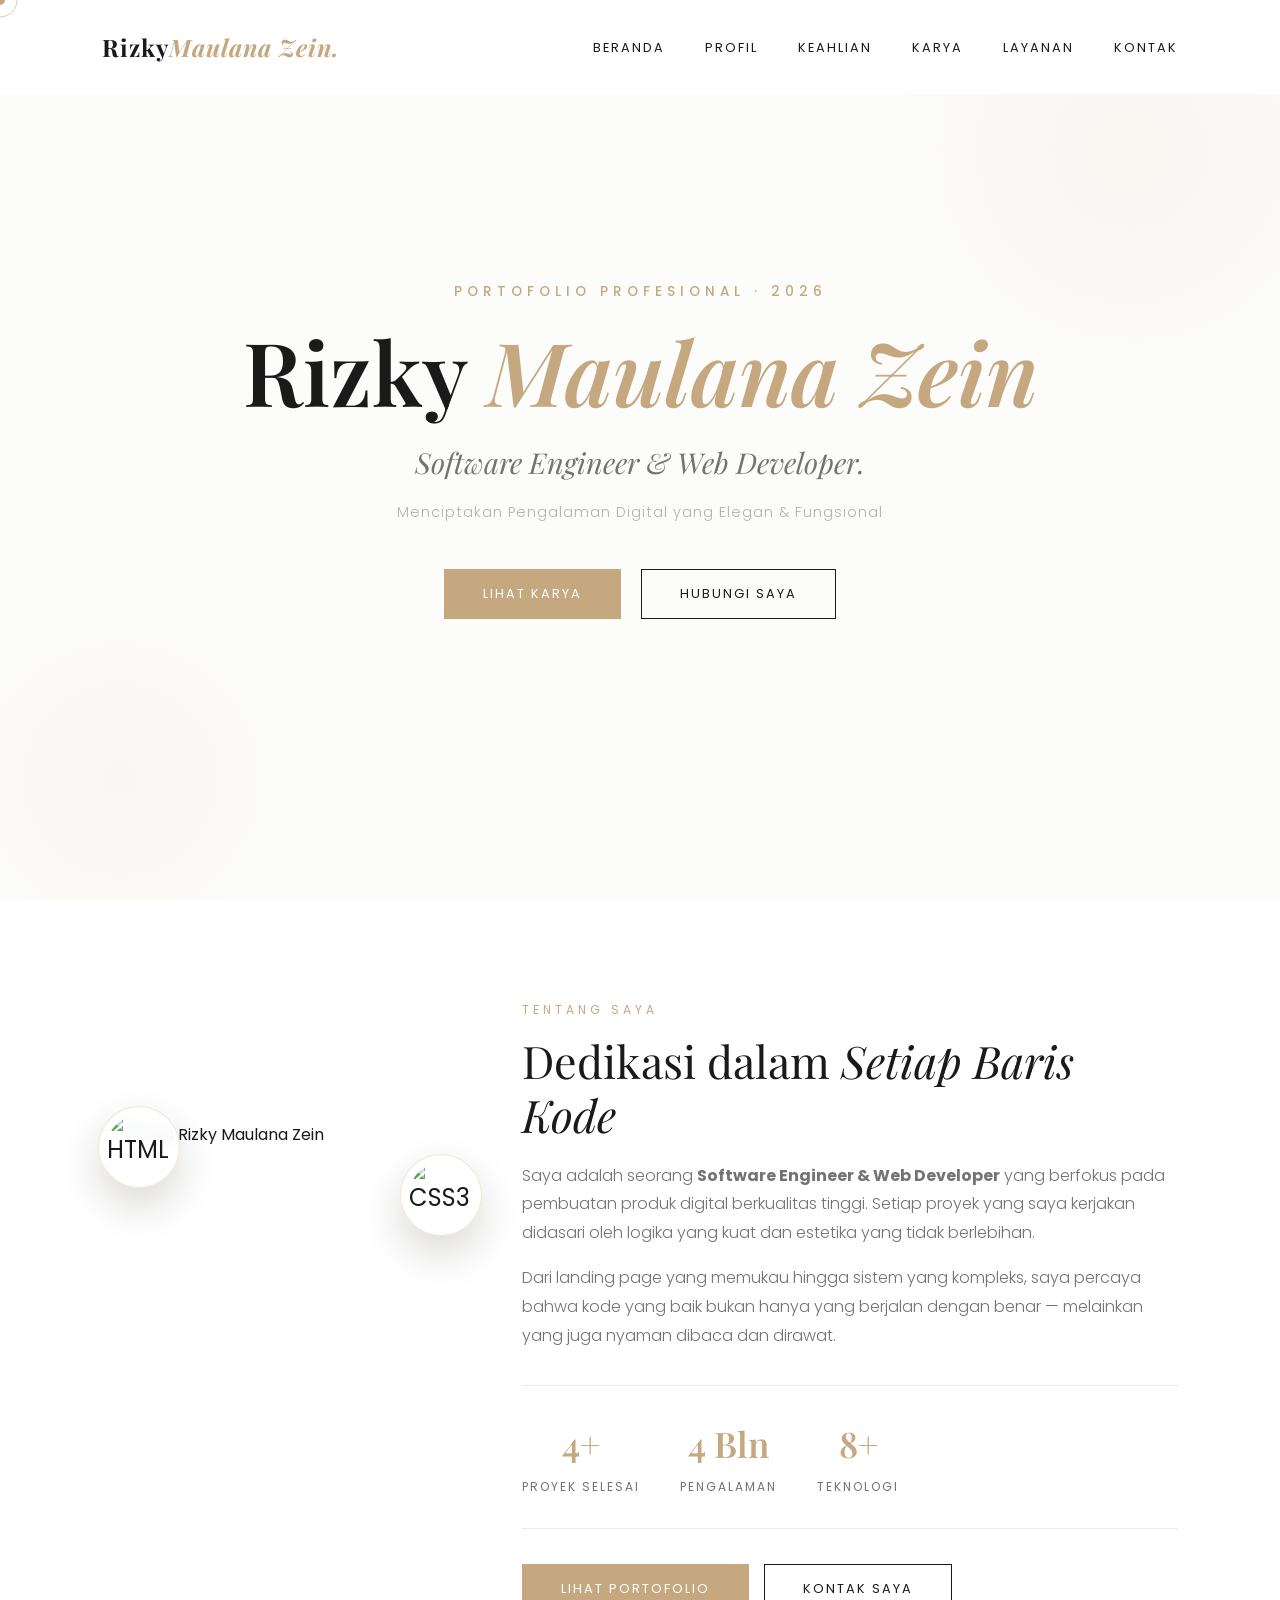
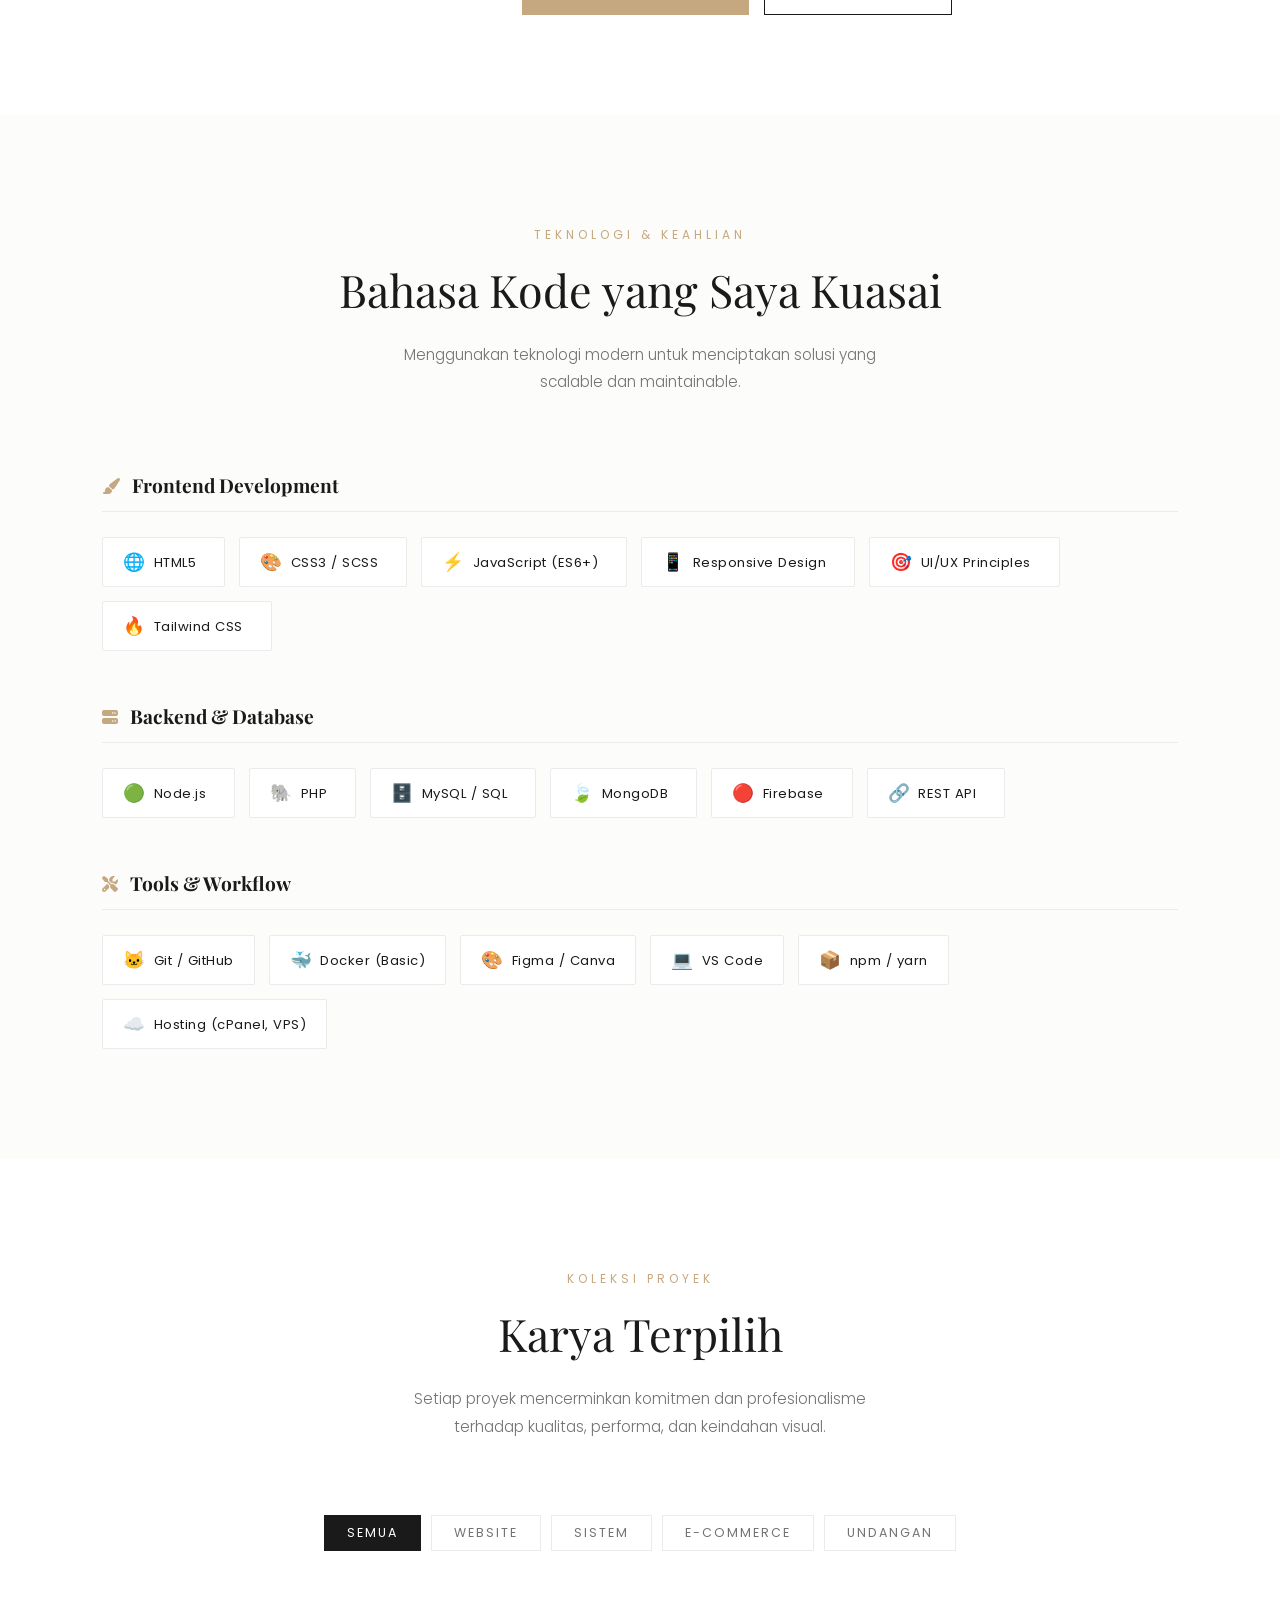
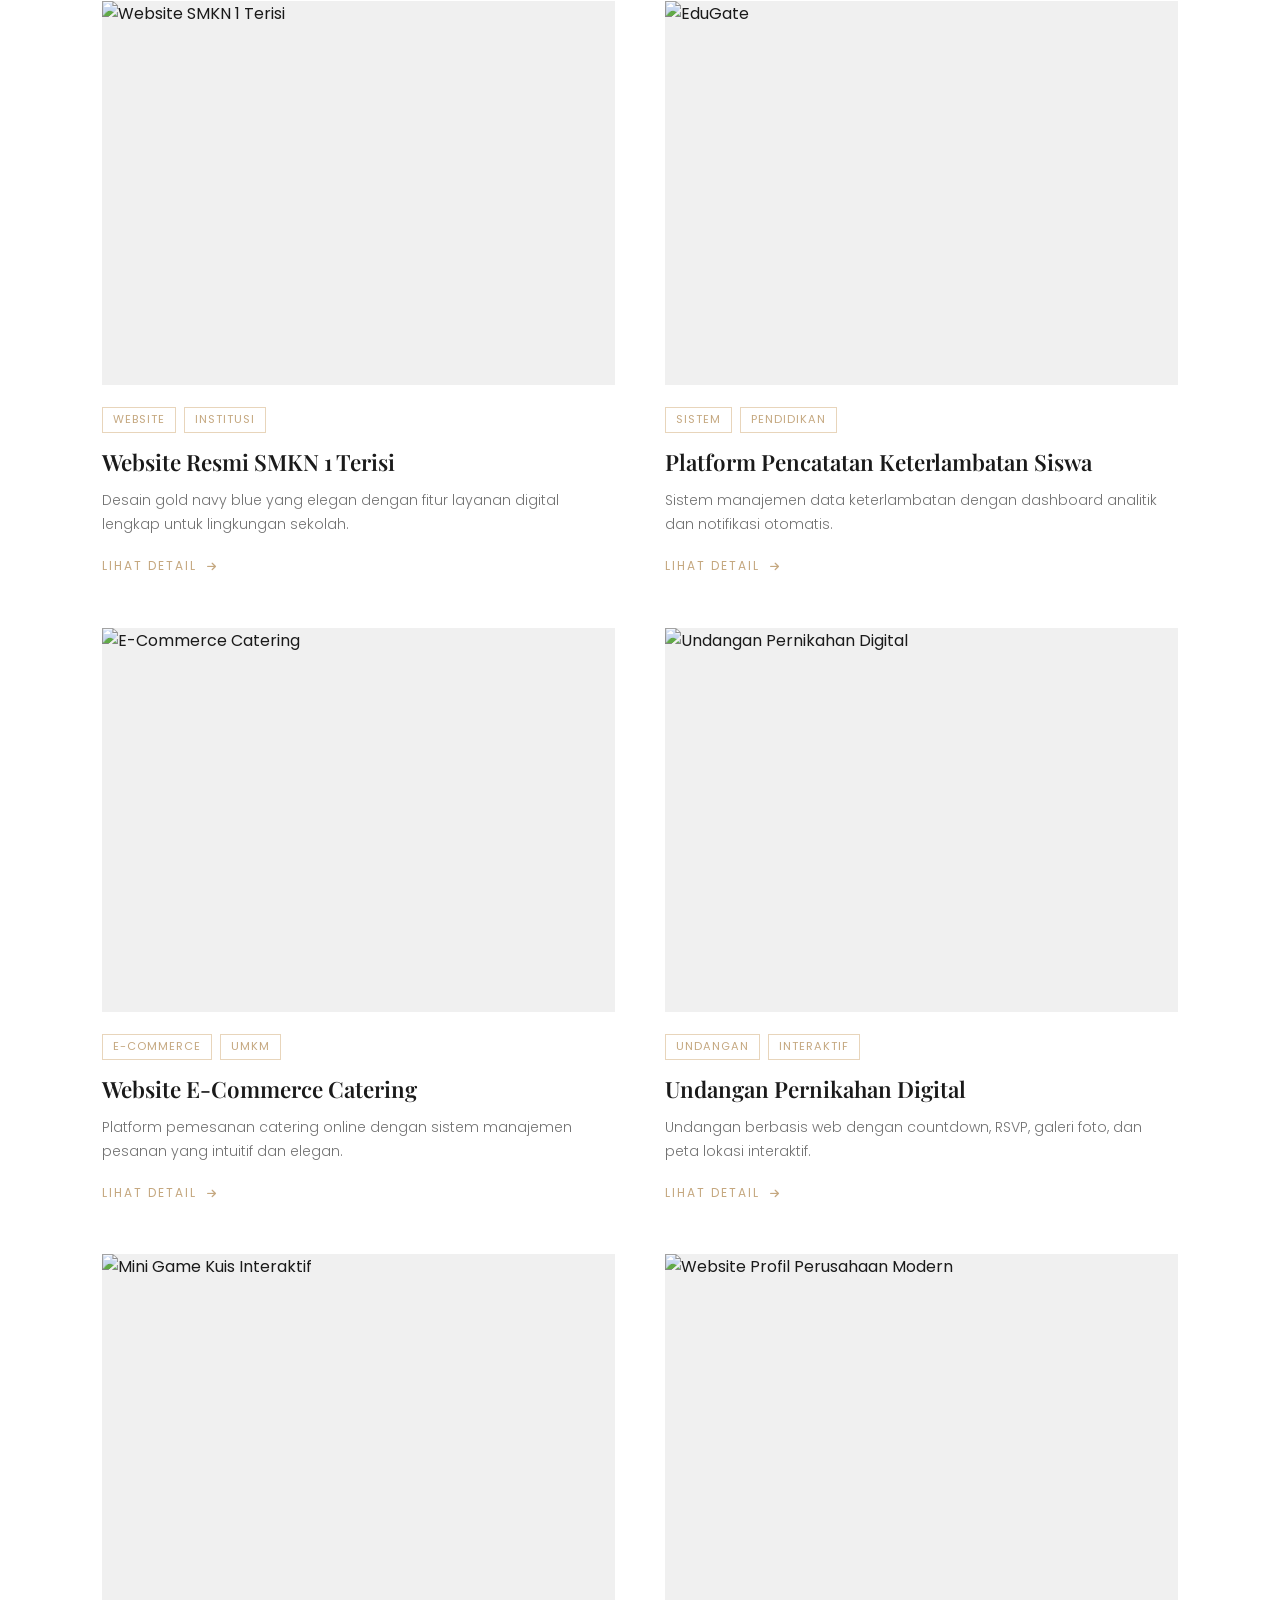
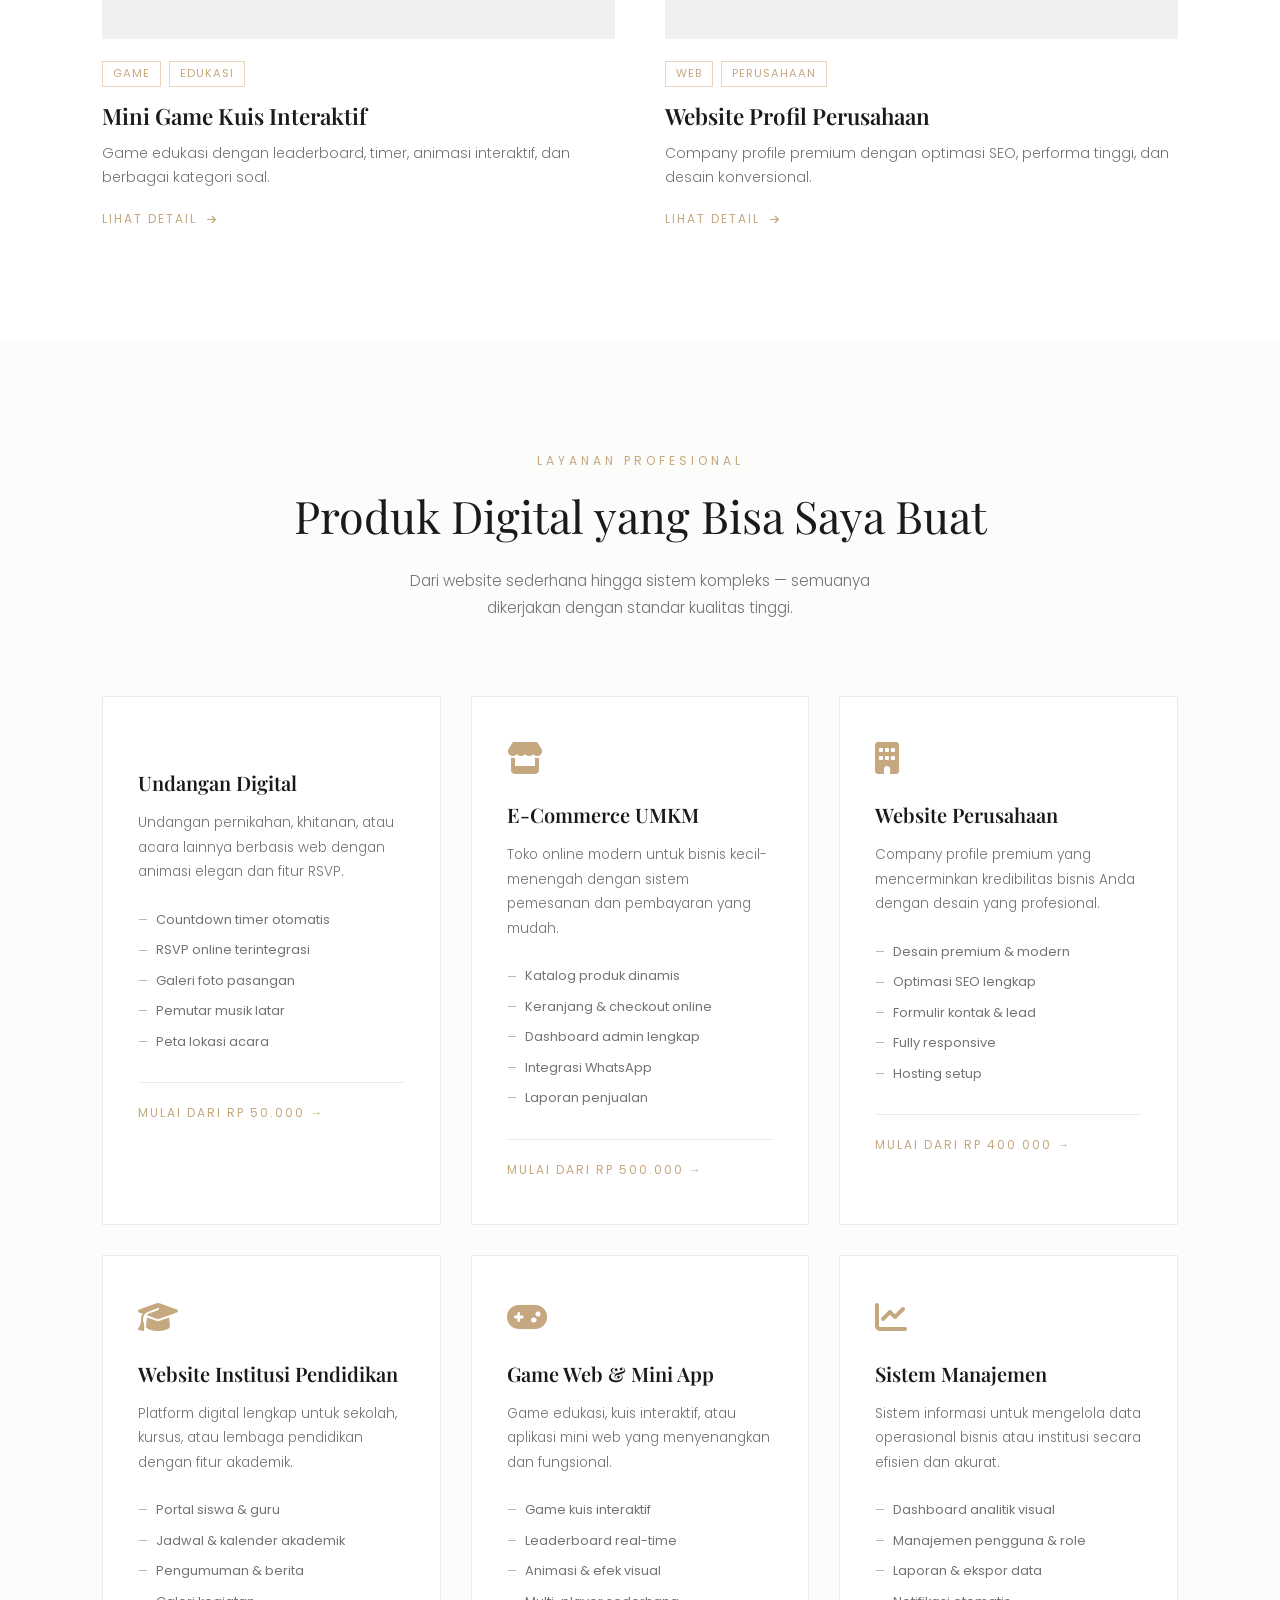
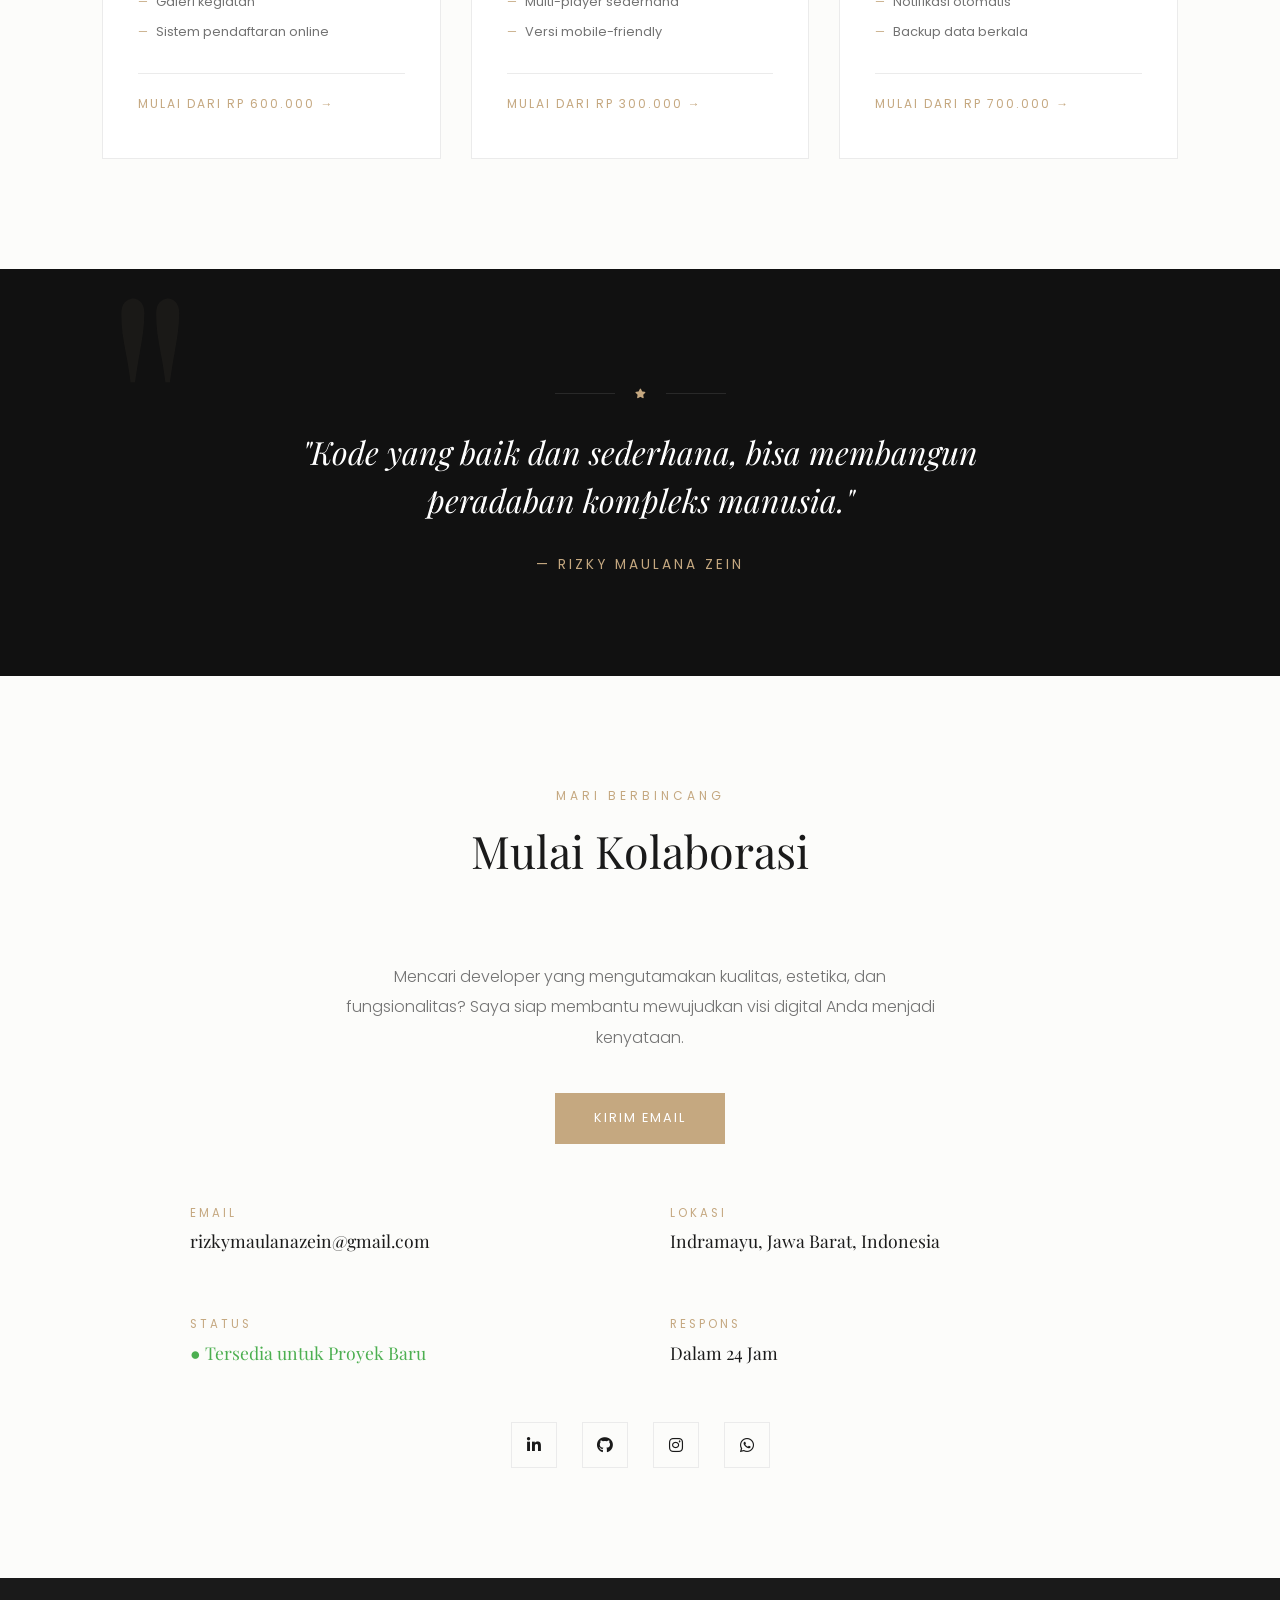
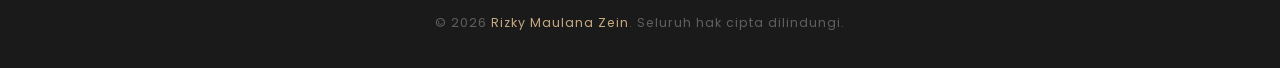
==== index.html @ 00e002bf "Rename portofolio.html to index.html" ====
<!DOCTYPE html>
<html lang="id">
<head>
    <meta charset="UTF-8">
    <meta name="viewport" content="width=device-width, initial-scale=1.0">
    <title>Rizky Maulana Zein — Software Engineer & Web Developer</title>
    <meta name="description" content="Portofolio profesional Rizky Maulana Zein — Software Engineer & Web Developer yang mengutamakan kualitas, estetika, dan fungsionalitas.">

    <!-- Google Fonts -->
    <link href="https://fonts.googleapis.com/css2?family=Playfair+Display:ital,wght@0,400;0,600;0,700;1,400&family=Poppins:wght@300;400;500&display=swap" rel="stylesheet">
    <!-- Font Awesome -->
    <link rel="stylesheet" href="https://cdnjs.cloudflare.com/ajax/libs/font-awesome/6.4.0/css/all.min.css">
    <!-- CSS -->
    <link rel="stylesheet" href="portofolio.css">
</head>
<body>

    <!-- =====================================
         LOADING SCREEN
         ===================================== -->
    <div id="loading-screen">
        <div class="loading-logo">Rizky<span>Maulana Zein.</span></div>
        <div class="loading-bar-bg">
            <div class="loading-bar-fill"></div>
        </div>
    </div>

    <!-- Custom Cursor -->
    <div class="cursor"></div>
    <div class="cursor-follower"></div>

    <!-- =====================================
         NAVBAR
         ===================================== -->
    <nav id="navbar">
        <a href="#home" class="logo">Rizky<span>Maulana Zein.</span></a>
        <ul class="nav-links">
            <li><a href="#home">Beranda</a></li>
            <li><a href="#profile-intro">Profil</a></li>
            <li><a href="#skills">Keahlian</a></li>
            <li><a href="#projects">Karya</a></li>
            <li><a href="#services">Layanan</a></li>
            <li><a href="#contact">Kontak</a></li>
        </ul>
        <div class="hamburger"><i class="fas fa-bars"></i></div>
    </nav>

    <!-- =====================================
         HERO / HEADER SECTION
         ===================================== -->
    <header id="home">
        <div class="hero-particles"></div>
        <div class="hero-content fade-up">
            <p class="greeting">Portofolio Profesional · 2026</p>
            <h1 class="name">Rizky <span class="highlight">Maulana Zein</span></h1>
            <h2 class="title">Software Engineer &amp; Web Developer.</h2>
            <p class="hero-tagline">Menciptakan Pengalaman Digital yang Elegan &amp; Fungsional</p>
            <div class="hero-buttons">
                <a href="#projects" class="btn btn-gold">Lihat Karya</a>
                <a href="#contact" class="btn">Hubungi Saya</a>
            </div>
        </div>
    </header>

    <!-- =====================================
         PROFILE INTRO (Foto + Tech Badges)
         ===================================== -->
    <section id="profile-intro">
        <!-- Kolom Foto -->
        <div class="profile-intro-photo fade-up">
            <div class="photo-frame">
                <!-- Tech badges floating -->
                <div class="tech-orbit"></div>
                <!-- Frame foto -->
                <div class="photo-placeholder">
                    <img id="profilePhotoMain" src="asset/My.jpg" alt="Foto Rizky Maulana Zein">
                </div>
            </div>
        </div>

        <!-- Kolom Teks -->
        <div class="profile-intro-text fade-up delay-1">
            <span class="section-subtitle">Tentang Saya</span>
            <h2>Dedikasi dalam <em>Setiap Baris Kode</em></h2>
            <p>Saya adalah seorang <strong>Software Engineer &amp; Web Developer</strong> yang berfokus pada pembuatan produk digital berkualitas tinggi. Setiap proyek yang saya kerjakan didasari oleh logika yang kuat dan estetika yang tidak berlebihan.</p>
            <p>Dari landing page yang memukau hingga sistem yang kompleks, saya percaya bahwa kode yang baik bukan hanya yang berjalan dengan benar — melainkan yang juga nyaman dibaca dan dirawat.</p>

            <div class="profile-stats">
                <div class="stat-item">
                    <span class="stat-number" data-target="4" data-suffix="+">0+</span>
                    <span class="stat-label">Proyek Selesai</span>
                </div>
                <div class="stat-item">
                    <span class="stat-number" data-target="4" data-suffix=" Bln">0 Thn</span>
                    <span class="stat-label">Pengalaman</span>
                </div>
                <div class="stat-item">
                    <span class="stat-number" data-target="8" data-suffix="+">0+</span>
                    <span class="stat-label">Teknologi</span>
                </div>
            </div>

            <div style="display:flex; gap: 15px; flex-wrap: wrap;">
                <a href="#projects" class="btn btn-gold">Lihat Portofolio</a>
                <a href="mailto:rizkymaulanazein@gmail.com" class="btn">Kontak Saya</a>
            </div>
        </div>
    </section>

    <!-- =====================================
         SKILLS / KEAHLIAN SECTION
         ===================================== -->
    <section id="skills">
        <div class="section-header fade-up">
            <p class="section-subtitle">Teknologi &amp; Keahlian</p>
            <h2 class="section-title">Bahasa Kode yang Saya Kuasai</h2>
            <p class="section-desc">Menggunakan teknologi modern untuk menciptakan solusi yang scalable dan maintainable.</p>
        </div>

        <div class="skills-categories fade-up">

            <!-- Frontend -->
            <div>
                <h3 class="skill-category-title">
                    <i class="fas fa-paint-brush"></i> Frontend Development
                </h3>
                <div class="skills-grid">
                    <div class="skill-tag">
                        <span class="skill-icon">🌐</span> HTML5
                        <div class="skill-bar-wrap"><div class="skill-bar-bg"><div class="skill-bar-fill" data-level="95"></div></div></div>
                    </div>
                    <div class="skill-tag">
                        <span class="skill-icon">🎨</span> CSS3 / SCSS
                        <div class="skill-bar-wrap"><div class="skill-bar-bg"><div class="skill-bar-fill" data-level="90"></div></div></div>
                    </div>
                    <div class="skill-tag">
                        <span class="skill-icon">⚡</span> JavaScript (ES6+)
                        <div class="skill-bar-wrap"><div class="skill-bar-bg"><div class="skill-bar-fill" data-level="85"></div></div></div>
                    </div>
                    <div class="skill-tag">
                        <span class="skill-icon">📱</span> Responsive Design
                        <div class="skill-bar-wrap"><div class="skill-bar-bg"><div class="skill-bar-fill" data-level="92"></div></div></div>
                    </div>
                    <div class="skill-tag">
                        <span class="skill-icon">🎯</span> UI/UX Principles
                        <div class="skill-bar-wrap"><div class="skill-bar-bg"><div class="skill-bar-fill" data-level="80"></div></div></div>
                    </div>
                    <div class="skill-tag">
                        <span class="skill-icon">🔥</span> Tailwind CSS
                        <div class="skill-bar-wrap"><div class="skill-bar-bg"><div class="skill-bar-fill" data-level="78"></div></div></div>
                    </div>
                </div>
            </div>

            <!-- Backend -->
            <div>
                <h3 class="skill-category-title">
                    <i class="fas fa-server"></i> Backend &amp; Database
                </h3>
                <div class="skills-grid">
                    <div class="skill-tag">
                        <span class="skill-icon">🟢</span> Node.js
                        <div class="skill-bar-wrap"><div class="skill-bar-bg"><div class="skill-bar-fill" data-level="75"></div></div></div>
                    </div>
                    <div class="skill-tag">
                        <span class="skill-icon">🐘</span> PHP
                        <div class="skill-bar-wrap"><div class="skill-bar-bg"><div class="skill-bar-fill" data-level="70"></div></div></div>
                    </div>
                    <div class="skill-tag">
                        <span class="skill-icon">🗄️</span> MySQL / SQL
                        <div class="skill-bar-wrap"><div class="skill-bar-bg"><div class="skill-bar-fill" data-level="82"></div></div></div>
                    </div>
                    <div class="skill-tag">
                        <span class="skill-icon">🍃</span> MongoDB
                        <div class="skill-bar-wrap"><div class="skill-bar-bg"><div class="skill-bar-fill" data-level="65"></div></div></div>
                    </div>
                    <div class="skill-tag">
                        <span class="skill-icon">🔴</span> Firebase
                        <div class="skill-bar-wrap"><div class="skill-bar-bg"><div class="skill-bar-fill" data-level="72"></div></div></div>
                    </div>
                    <div class="skill-tag">
                        <span class="skill-icon">🔗</span> REST API
                        <div class="skill-bar-wrap"><div class="skill-bar-bg"><div class="skill-bar-fill" data-level="80"></div></div></div>
                    </div>
                </div>
            </div>

            <!-- Tools -->
            <div>
                <h3 class="skill-category-title">
                    <i class="fas fa-tools"></i> Tools &amp; Workflow
                </h3>
                <div class="skills-grid">
                    <div class="skill-tag"><span class="skill-icon">🐱</span> Git / GitHub</div>
                    <div class="skill-tag"><span class="skill-icon">🐳</span> Docker (Basic)</div>
                    <div class="skill-tag"><span class="skill-icon">🎨</span> Figma / Canva</div>
                    <div class="skill-tag"><span class="skill-icon">💻</span> VS Code</div>
                    <div class="skill-tag"><span class="skill-icon">📦</span> npm / yarn</div>
                    <div class="skill-tag"><span class="skill-icon">☁️</span> Hosting (cPanel, VPS)</div>
                </div>
            </div>

        </div>
    </section>

    <!-- =====================================
         PROJECTS / KARYA SECTION
         ===================================== -->
    <section id="projects">
        <div class="section-header fade-up">
            <p class="section-subtitle">Koleksi Proyek</p>
            <h2 class="section-title">Karya Terpilih </h2>
            <p class="section-desc">Setiap proyek mencerminkan komitmen dan profesionalisme terhadap kualitas, performa, dan keindahan visual.</p>
        </div>

        <!-- Filter Buttons -->
        <div class="project-filters fade-up delay-1">
            <button class="filter-btn active" data-filter="all">Semua</button>
            <button class="filter-btn" data-filter="web">Website</button>
            <button class="filter-btn" data-filter="system">Sistem</button>
            <button class="filter-btn" data-filter="ecommerce">E-Commerce</button>
            <button class="filter-btn" data-filter="undangan">Undangan</button>
        </div>

        <div class="project-grid fade-up delay-2">

            <!-- Proyek 1 -->
            <div class="project-card" data-category="web"
                onclick="openModal({
                    category: 'Website Sekolah',
                    title: 'Website Resmi SMKN 1 Terisi',
                    img: ['asset/website.png', 'asset/website.png', 'asset/website.png'],
                    desc: 'Website resmi sekolah dengan desain gold navy blue yang menekankan kemewahan dan profesionalisme. Dilengkapi dengan sistem informasi yang lengkap, galeri kegiatan, jadwal pelajaran, dan berbagai layanan digital untuk siswa, guru, dan orang tua. Dibangun dengan mempertimbangkan performa tinggi dan aksesibilitas penuh di semua perangkat.',
                    tech: ['HTML5', 'CSS3', 'JavaScript', 'PHP', 'MySQL'],
                    liveUrl: '#',
                    githubUrl: '#'
                })">
                <div class="project-img-wrapper">
                    <img src="asset/website.png" alt="Website SMKN 1 Terisi" class="project-img">
                    <div class="project-overlay">
                        <div class="overlay-content">
                            <a class="view-btn">Lihat Detail</a>
                        </div>
                    </div>
                </div>
                <div class="project-info">
                    <div class="project-tags">
                        <span class="project-tag">Website</span>
                        <span class="project-tag">Institusi</span>
                    </div>
                    <h3>Website Resmi SMKN 1 Terisi</h3>
                    <p>Desain gold navy blue yang elegan dengan fitur layanan digital lengkap untuk lingkungan sekolah.</p>
                    <a class="project-link">Lihat Detail <i class="fas fa-arrow-right" style="margin-left:5px; font-size: 0.65rem;"></i></a>
                </div>
            </div>

            <!-- Proyek 2 -->
            <div class="project-card" data-category="system"
                onclick="openModal({
                    category: 'Sistem Manajemen',
                    title: 'Platform Pencatatan Keterlambatan Siswa',
                    img: ['asset/edugate.png', 'asset/edugate.png'],
                    desc: 'Sistem digital komprehensif untuk merekam dan mengelola data keterlambatan siswa secara real-time. Dilengkapi dengan dashboard analitik, laporan harian/bulanan otomatis, notifikasi ke orang tua via WhatsApp, dan fitur ekspor data ke Excel. Sistem ini berhasil meningkatkan efisiensi pencatatan lebih dari 80% dibanding cara manual.',
                    tech: ['PHP', 'MySQL', 'JavaScript', 'Bootstrap', 'API WhatsApp'],
                    liveUrl: '#',
                    githubUrl: '#'
                })">
                <div class="project-img-wrapper">
                    <img src="asset/edugate.png" alt="EduGate" class="project-img">
                    <div class="project-overlay">
                        <div class="overlay-content">
                            <a class="view-btn">Lihat Detail</a>
                        </div>
                    </div>
                </div>
                <div class="project-info">
                    <div class="project-tags">
                        <span class="project-tag">Sistem</span>
                        <span class="project-tag">Pendidikan</span>
                    </div>
                    <h3>Platform Pencatatan Keterlambatan Siswa</h3>
                    <p>Sistem manajemen data keterlambatan dengan dashboard analitik dan notifikasi otomatis.</p>
                    <a class="project-link">Lihat Detail <i class="fas fa-arrow-right" style="margin-left:5px; font-size: 0.65rem;"></i></a>
                </div>
            </div>

            <!-- Proyek 3 -->
            <div class="project-card" data-category="ecommerce"
                onclick="openModal({
                    category: 'E-Commerce',
                    title: 'Website E-Commerce Catering',
                    img: ['asset/catering.png'],
                    desc: 'Platform e-commerce premium untuk bisnis catering yang mengintegrasikan sistem pemesanan real-time, manajemen menu dinamis, dan pelacakan pesanan otomatis untuk meningkatkan efisiensi operasional.',
                    tech: ['HTML5', 'CSS3', 'JavaScript', 'Node.js', 'Firebase'],
                    liveUrl: '#',
                    githubUrl: '#'
                })">
                <div class="project-img-wrapper">
                    <img src="asset/catering.png" alt="E-Commerce Catering" class="project-img">
                    <div class="project-overlay">
                        <div class="overlay-content">
                            <a class="view-btn">Lihat Detail</a>
                        </div>
                    </div>
                </div>
                <div class="project-info">
                    <div class="project-tags">
                        <span class="project-tag">E-Commerce</span>
                        <span class="project-tag">UMKM</span>
                    </div>
                    <h3>Website E-Commerce Catering</h3>
                    <p>Platform pemesanan catering online dengan sistem manajemen pesanan yang intuitif dan elegan.</p>
                    <a class="project-link">Lihat Detail <i class="fas fa-arrow-right" style="margin-left:5px; font-size: 0.65rem;"></i></a>
                </div>
            </div>

            <!-- Proyek 4: Undangan Digital -->
            <div class="project-card" data-category="undangan"
                onclick="openModal({
                    category: 'Undangan Digital',
                    title: 'Undangan Pernikahan Digital Interaktif',
                    img: ['asset/undangan.png'],
                    desc: 'Solusi undangan digital modern yang interaktif dengan fitur countdown timer, RSVP online, integrasi Google Maps, dan galeri foto responsif untuk pengalaman tamu yang lebih personal.',
                    tech: ['HTML5', 'CSS3', 'JavaScript', 'Google Maps API'],
                    liveUrl: '#',
                    githubUrl: '#'
                })">
               <div class="project-img-wrapper">
                    <img src="asset/undangan.png" alt="Undangan Pernikahan Digital" class="project-img">
                    <div class="project-overlay">
                        <div class="overlay-content">
                            <a class="view-btn">Lihat Detail</a>
                        </div>
                    </div>
                </div> <!-- Tambahkan tag penutup ini yang hilang -->
                <div class="project-info">
                    <div class="project-tags">
                        <span class="project-tag">Undangan</span>
                        <span class="project-tag">Interaktif</span>
                    </div>
                    <h3>Undangan Pernikahan Digital</h3>
                    <p>Undangan berbasis web dengan countdown, RSVP, galeri foto, dan peta lokasi interaktif.</p>
                    <a class="project-link">Lihat Detail <i class="fas fa-arrow-right" style="margin-left:5px; font-size: 0.65rem;"></i></a>
                </div>
            </div>

            <!-- Proyek 5: Mini Game -->
            <div class="project-card" data-category="web"
                onclick="openModal({
                    category: 'Game Web',
                    title: 'Mini Game Kuis Interaktif',
                    img: ['asset/Cowboy.png'],
                    desc: 'Aplikasi gamifikasi edukasi yang interaktif, dilengkapi dengan sistem skor real-time, leaderboard, dan berbagai kategori soal untuk meningkatkan keterlibatan pengguna.',
                    tech: ['HTML5', 'CSS3', 'JavaScript', 'LocalStorage', 'Canvas API'],
                    liveUrl: '#',
                    githubUrl: '#'
                })">
                <div class="project-img-wrapper">
                    <img src="asset/Cowboy.png" alt="Mini Game Kuis Interaktif" class="project-img">
                    <div class="project-overlay">
                        <div class="overlay-content"><a class="view-btn">Lihat Detail</a></div>
                    </div>
                </img>
                </div>
                <div class="project-info">
                    <div class="project-tags">
                        <span class="project-tag">Game</span>
                        <span class="project-tag">Edukasi</span>
                    </div>
                    <h3>Mini Game Kuis Interaktif</h3>
                    <p>Game edukasi dengan leaderboard, timer, animasi interaktif, dan berbagai kategori soal.</p>
                    <a class="project-link">Lihat Detail <i class="fas fa-arrow-right" style="margin-left:5px; font-size: 0.65rem;"></i></a>
                </div>
            </div>

            <!-- Proyek 6: Company Profile -->
            <div class="project-card" data-category="web"
                onclick="openModal({
                    category: 'Company Profile',
                    title: 'Website Profil Perusahaan Modern',
                    img: ['asset/Company.png'],
                    desc: 'Website representasi bisnis yang mengutamakan performa dan estetika. Dioptimalkan untuk SEO (Core Web Vitals) dan mendukung fitur dark mode serta desain yang fully responsive.',
                    tech: ['HTML5', 'CSS3', 'JavaScript', 'PHP', 'MySQL'],
                    liveUrl: '#',
                    githubUrl: '#'
                })">
                <div class="project-img-wrapper">
                    <img src="asset/Company.png" alt="Website Profil Perusahaan Modern" class="project-img">
                    <div class="project-overlay">
                        <div class="overlay-content"><a class="view-btn">Lihat Detail</a></div>
                    </div>
                </div>
                <div class="project-info">
                    <div class="project-tags">
                        <span class="project-tag">Web</span>
                        <span class="project-tag">Perusahaan</span>
                    </div>
                    <h3>Website Profil Perusahaan</h3>
                    <p>Company profile premium dengan optimasi SEO, performa tinggi, dan desain konversional.</p>
                    <a class="project-link">Lihat Detail <i class="fas fa-arrow-right" style="margin-left:5px; font-size: 0.65rem;"></i></a>
                </div>
            </div>

        </div>
    </section>

    <!-- =====================================
         SERVICES / PRODUK DIGITAL
         ===================================== -->
    <section id="services">
        <div class="section-header fade-up">
            <p class="section-subtitle">Layanan Profesional</p>
            <h2 class="section-title">Produk Digital yang Bisa Saya Buat</h2>
            <p class="section-desc">Dari website sederhana hingga sistem kompleks — semuanya dikerjakan dengan standar kualitas tinggi.</p>
        </div>

        <div class="services-grid fade-up">

            <div class="service-card">
                <i class="fas fa-envelope-open-heart service-icon"></i>
                <h3>Undangan Digital</h3>
                <p>Undangan pernikahan, khitanan, atau acara lainnya berbasis web dengan animasi elegan dan fitur RSVP.</p>
                <ul class="service-features">
                    <li>Countdown timer otomatis</li>
                    <li>RSVP online terintegrasi</li>
                    <li>Galeri foto pasangan</li>
                    <li>Pemutar musik latar</li>
                    <li>Peta lokasi acara</li>
                </ul>
                <div class="service-price">Mulai dari Rp 50.000 →</div>
            </div>

            <div class="service-card">
                <i class="fas fa-store service-icon"></i>
                <h3>E-Commerce UMKM</h3>
                <p>Toko online modern untuk bisnis kecil-menengah dengan sistem pemesanan dan pembayaran yang mudah.</p>
                <ul class="service-features">
                    <li>Katalog produk dinamis</li>
                    <li>Keranjang &amp; checkout online</li>
                    <li>Dashboard admin lengkap</li>
                    <li>Integrasi WhatsApp</li>
                    <li>Laporan penjualan</li>
                </ul>
                <div class="service-price">Mulai dari Rp 500.000 →</div>
            </div>

            <div class="service-card">
                <i class="fas fa-building service-icon"></i>
                <h3>Website Perusahaan</h3>
                <p>Company profile premium yang mencerminkan kredibilitas bisnis Anda dengan desain yang profesional.</p>
                <ul class="service-features">
                    <li>Desain premium &amp; modern</li>
                    <li>Optimasi SEO lengkap</li>
                    <li>Formulir kontak &amp; lead</li>
                    <li>Fully responsive</li>
                    <li>Hosting setup</li>
                </ul>
                <div class="service-price">Mulai dari Rp 400.000 →</div>
            </div>

            <div class="service-card">
                <i class="fas fa-graduation-cap service-icon"></i>
                <h3>Website Institusi Pendidikan</h3>
                <p>Platform digital lengkap untuk sekolah, kursus, atau lembaga pendidikan dengan fitur akademik.</p>
                <ul class="service-features">
                    <li>Portal siswa &amp; guru</li>
                    <li>Jadwal &amp; kalender akademik</li>
                    <li>Pengumuman &amp; berita</li>
                    <li>Galeri kegiatan</li>
                    <li>Sistem pendaftaran online</li>
                </ul>
                <div class="service-price">Mulai dari Rp 600.000 →</div>
            </div>

            <div class="service-card">
                <i class="fas fa-gamepad service-icon"></i>
                <h3>Game Web &amp; Mini App</h3>
                <p>Game edukasi, kuis interaktif, atau aplikasi mini web yang menyenangkan dan fungsional.</p>
                <ul class="service-features">
                    <li>Game kuis interaktif</li>
                    <li>Leaderboard real-time</li>
                    <li>Animasi &amp; efek visual</li>
                    <li>Multi-player sederhana</li>
                    <li>Versi mobile-friendly</li>
                </ul>
                <div class="service-price">Mulai dari Rp 300.000 →</div>
            </div>

            <div class="service-card">
                <i class="fas fa-chart-line service-icon"></i>
                <h3>Sistem Manajemen</h3>
                <p>Sistem informasi untuk mengelola data operasional bisnis atau institusi secara efisien dan akurat.</p>
                <ul class="service-features">
                    <li>Dashboard analitik visual</li>
                    <li>Manajemen pengguna &amp; role</li>
                    <li>Laporan &amp; ekspor data</li>
                    <li>Notifikasi otomatis</li>
                    <li>Backup data berkala</li>
                </ul>
                <div class="service-price">Mulai dari Rp 700.000 →</div>
            </div>

        </div>
    </section>

    <!-- =====================================
         QUOTE / TESTIMONIAL
         ===================================== -->
    <section id="testimonial">
        <div class="ornament-line" style="justify-content:center; margin-bottom:30px;">
            <span style="background:rgba(255,255,255,0.1);"></span>
            <i class="fas fa-star" style="color:var(--accent-gold); font-size:0.6rem;"></i>
            <span style="background:rgba(255,255,255,0.1);"></span>
        </div>
        <blockquote class="testimonial-quote fade-up">
            "Kode yang baik dan sederhana, bisa membangun peradaban kompleks manusia."
        </blockquote>
        <p class="testimonial-author fade-up delay-1">— Rizky Maulana Zein</p>
    </section>

    <!-- =====================================
         CONTACT SECTION
         ===================================== -->
    <section id="contact">
        <div class="section-header fade-up">
            <p class="section-subtitle">Mari Berbincang</p>
            <h2 class="section-title">Mulai Kolaborasi</h2>
        </div>
        <div class="fade-up delay-1">
            <p class="contact-text">Mencari developer yang mengutamakan kualitas, estetika, dan fungsionalitas? Saya siap membantu mewujudkan visi digital Anda menjadi kenyataan.</p>
            <a href="mailto:rizkymaulanazein@gmail.com" class="btn btn-gold">Kirim Email</a>

            <div class="contact-grid" style="margin-top: 60px;">
                <div class="contact-info-item">
                    <span class="contact-label">Email</span>
                    <a href="mailto:rizkymaulanazein@gmail.com" class="contact-value">rizkymaulanazein@gmail.com</a>
                </div>
                <div class="contact-info-item">
                    <span class="contact-label">Lokasi</span>
                    <span class="contact-value">Indramayu, Jawa Barat, Indonesia</span>
                </div>
                <div class="contact-info-item">
                    <span class="contact-label">Status</span>
                    <span class="contact-value" style="color: #4caf50;">● Tersedia untuk Proyek Baru</span>
                </div>
                <div class="contact-info-item">
                    <span class="contact-label">Respons</span>
                    <span class="contact-value">Dalam 24 Jam</span>
                </div>
            </div>

            <div class="social-links">
                <a href="https://www.linkedin.com/in/rizky-maulana-zein-42b492290" title="LinkedIn" target="_blank" rel="noopener noreferrer"><i class="fab fa-linkedin-in"></i></a>
                <a href="https://github.com/Valvasas" title="GitHub" target="_blank" rel="noopener noreferrer"><i class="fab fa-github"></i></a>
                <a href="https://www.instagram.com/artichunters" title="Instagram" target="_blank" rel="noopener noreferrer"><i class="fab fa-instagram"></i></a>
                <a href="https://wa.me/085795245741" title="WhatsApp" target="_blank" rel="noopener noreferrer"><i class="fab fa-whatsapp"></i></a>
            </div>
        </div>
    </section>

    <!-- =====================================
         FOOTER
         ===================================== -->
    <footer>
        <p>&copy; 2026 <span>Rizky Maulana Zein</span>. Seluruh hak cipta dilindungi.</p>
    </footer>

    <!-- =====================================
         PROJECT MODAL
         ===================================== -->
    <div class="modal-overlay" id="projectModal">
        <div class="modal-box">
            <button class="modal-close" id="modalClose">&times;</button>
            <p class="modal-tag" id="modalTag"></p>
            <h2 class="modal-title" id="modalTitle"></h2>

            <!-- Image Slider -->
            <div class="modal-slider" id="modalSlider">
                <div class="slider-container" id="sliderContainer">
                    <!-- Images will be added here -->
                </div>
                <button class="slider-btn prev" id="prevBtn">&lt;</button>
                <button class="slider-btn next" id="nextBtn">&gt;</button>
                <div class="slider-dots" id="sliderDots"></div>
            </div>

            <p class="modal-desc" id="modalDesc"></p>
            <div class="modal-tech-list" id="modalTech"></div>
            <div class="modal-links" id="modalLinks"></div>
        </div>
    </div>

    <!-- JavaScript -->
    <script src="portofolio.js"></script>
</body>
</html>
---- portofolio.css ----
/* ============================================
   PORTFOLIO - RIZKY MAULANA ZEIN
   CSS UTAMA — Tema Elegan & Minimalis
   ============================================ */

:root {
    --bg-color: #ffffff;
    --bg-secondary: #fcfcfa;
    --bg-dark: #111111;
    --text-dark: #1a1a1a;
    --text-muted: #737373;
    --text-light: #b0b0b0;
    --accent-gold: #c5a880;
    --accent-gold-light: #e8d5bb;
    --accent-gold-dark: #9a7d5a;
    --border-light: #ebebeb;
    --font-serif: 'Playfair Display', serif;
    --font-sans: 'Poppins', sans-serif;
    --transition: all 0.4s cubic-bezier(0.2, 0.8, 0.2, 1);
    --shadow-soft: 0 10px 40px rgba(0,0,0,0.06);
    --shadow-hover: 0 20px 60px rgba(197,168,128,0.15);
}

*, *::before, *::after {
    margin: 0; padding: 0;
    box-sizing: border-box;
    scroll-behavior: smooth;
}

body {
    background-color: var(--bg-color);
    color: var(--text-dark);
    font-family: var(--font-sans);
    overflow-x: hidden;
    line-height: 1.6;
    cursor: none;
}

/* ---- CURSOR CUSTOM ---- */
.cursor {
    width: 10px; height: 10px;
    background: var(--accent-gold);
    border-radius: 50%;
    position: fixed; top: 0; left: 0;
    pointer-events: none;
    z-index: 99999;
    transform: translate(-50%, -50%);
    transition: transform 0.1s, width 0.3s, height 0.3s, background 0.3s;
}
.cursor-follower {
    width: 35px; height: 35px;
    border: 1.5px solid var(--accent-gold);
    border-radius: 50%;
    position: fixed; top: 0; left: 0;
    pointer-events: none;
    z-index: 99998;
    transform: translate(-50%, -50%);
    transition: transform 0.15s ease, width 0.3s, height 0.3s, opacity 0.3s;
    opacity: 0.6;
}
.cursor.expand { width: 20px; height: 20px; }
.cursor-follower.expand { width: 60px; height: 60px; opacity: 0.2; }

/* ---- SCROLLBAR ---- */
::-webkit-scrollbar { width: 4px; }
::-webkit-scrollbar-track { background: #fafafa; }
::-webkit-scrollbar-thumb { background: var(--accent-gold-light); border-radius: 2px; }

/* ---- NAVBAR ---- */
nav {
    position: fixed; top: 0; width: 100%;
    display: flex; justify-content: space-between; align-items: center;
    padding: 28px 8%;
    background: rgba(255,255,255,0.93);
    backdrop-filter: blur(8px);
    -webkit-backdrop-filter: blur(8px);
    z-index: 1000;
    transition: padding 0.3s ease, box-shadow 0.3s ease;
}
nav.scrolled {
    padding: 14px 8%;
    box-shadow: 0 2px 20px rgba(0,0,0,0.06);
    border-bottom: 1px solid var(--border-light);
}
.logo {
    font-family: var(--font-serif); font-size: 1.5rem; font-weight: 700;
    color: var(--text-dark); text-decoration: none; letter-spacing: 1px;
}
.logo span { color: var(--accent-gold); font-style: italic; }
.nav-links { display: flex; list-style: none; gap: 40px; }
.nav-links a {
    color: var(--text-dark); text-decoration: none;
    font-size: 0.8rem; text-transform: uppercase; letter-spacing: 2px;
    transition: color 0.3s; position: relative; padding-bottom: 4px;
}
.nav-links a::after {
    content: ''; position: absolute; bottom: 0; left: 0;
    width: 0; height: 1px; background: var(--accent-gold);
    transition: width 0.3s ease;
}
.nav-links a:hover { color: var(--accent-gold); }
.nav-links a:hover::after { width: 100%; }
.hamburger { display: none; cursor: pointer; font-size: 1.2rem; color: var(--text-dark); }

/* ---- HERO SECTION ---- */
header#home {
    height: 100vh;
    display: flex; align-items: center; justify-content: center;
    text-align: center; padding: 0 5%;
    background-color: var(--bg-secondary);
    position: relative; overflow: hidden;
}
/* Dekorasi background hero */
header#home::before {
    content: '';
    position: absolute; top: -100px; right: -100px;
    width: 500px; height: 500px;
    border-radius: 50%;
    background: radial-gradient(circle, rgba(197,168,128,0.08) 0%, transparent 70%);
    pointer-events: none;
}
header#home::after {
    content: '';
    position: absolute; bottom: -80px; left: -80px;
    width: 400px; height: 400px;
    border-radius: 50%;
    background: radial-gradient(circle, rgba(197,168,128,0.06) 0%, transparent 70%);
    pointer-events: none;
}
/* Bintang / partikel dekorasi */
.hero-particles {
    position: absolute; top: 0; left: 0;
    width: 100%; height: 100%;
    pointer-events: none; overflow: hidden;
}
.particle {
    position: absolute; background: var(--accent-gold);
    border-radius: 50%; opacity: 0;
    animation: floatParticle linear infinite;
}

@keyframes floatParticle {
    0% { opacity: 0; transform: translateY(100vh) scale(0); }
    10% { opacity: 0.4; }
    90% { opacity: 0.2; }
    100% { opacity: 0; transform: translateY(-100px) scale(1.2); }
}

.hero-content { max-width: 900px; position: relative; z-index: 2; }
.greeting {
    font-size: 0.85rem; text-transform: uppercase; letter-spacing: 5px;
    color: var(--accent-gold); margin-bottom: 20px; font-weight: 500;
}
.name {
    font-family: var(--font-serif); font-size: 5.5rem; font-weight: 600;
    line-height: 1.1; margin-bottom: 20px; color: var(--text-dark);
}
.name .highlight { color: var(--accent-gold); font-style: italic; }
.title {
    font-family: var(--font-serif); font-size: 1.8rem;
    color: var(--text-muted); font-style: italic; font-weight: 400;
    margin-bottom: 15px;
}
.hero-tagline {
    font-size: 0.9rem; color: var(--text-light); letter-spacing: 1px;
    margin-bottom: 45px; font-weight: 300;
}
.hero-buttons { display: flex; gap: 20px; justify-content: center; flex-wrap: wrap; }

/* Tombol Elegan */
.btn {
    display: inline-block; padding: 14px 38px;
    border: 1px solid var(--text-dark);
    color: var(--text-dark); text-decoration: none;
    font-size: 0.8rem; text-transform: uppercase;
    letter-spacing: 2px; transition: var(--transition);
    background: transparent; cursor: none;
}
.btn:hover { background: var(--text-dark); color: #fff; }
.btn-gold {
    background: var(--accent-gold); color: #fff; border-color: var(--accent-gold);
}
.btn-gold:hover { background: var(--accent-gold-dark); border-color: var(--accent-gold-dark); color: #fff; }

/* ---- PROFILE INTRO SECTION (bawah hero) ---- */
#profile-intro {
    padding: 100px 8%;
    background: var(--bg-color);
    display: flex; align-items: center;
    gap: 80px; overflow: hidden;
}
.profile-intro-photo {
    flex: 0 0 340px;
    position: relative;
}
.photo-frame {
    width: 300px; height: 370px;
    position: relative;
    margin: 0 auto;
}
.photo-placeholder {
    width: 100%; height: 100%;
    background: transparent;
    border: 0;
    display: flex; flex-direction: column;
    align-items: center; justify-content: center;
    cursor: default; transition: var(--transition);
    position: relative; overflow: hidden;
    border-radius: 0;
    z-index: 2;
}
.photo-placeholder img#profilePhotoMain {
    width: 100%; height: 100%;
    object-fit: cover; display: block;
    border-radius: 0;
}
.photo-placeholder .upload-hint {
    text-align: center; color: var(--text-muted); font-size: 0.85rem;
    font-style: italic; padding: 20px;
    display: flex; flex-direction: column; align-items: center; gap: 12px;
}
.photo-placeholder .upload-hint i { font-size: 2rem; color: var(--accent-gold-light); }

/* Tech logos floating around photo */
.tech-orbit {
    position: absolute;
    width: 140%; height: 128%;
    top: -14%; left: -20%;
    pointer-events: none;
    z-index: 3;
}
.tech-badge {
    position: absolute;
    width: var(--badge-size, 68px); height: var(--badge-size, 68px);
    background: rgba(255,255,255,0.86);
    border-radius: 50%;
    display: flex; align-items: center; justify-content: center;
    border: 1px solid rgba(195, 154, 93, 0.26);
    box-shadow: 0 18px 40px rgba(30, 22, 15, 0.16), inset 0 1px 0 rgba(255,255,255,0.85);
    font-size: 1.5rem;
    backdrop-filter: blur(8px);
    animation: orbitFloat var(--float-speed, 4s) ease-in-out infinite;
    opacity: 0; /* akan di-set visible via JS */
    overflow: hidden;
    padding: 8px;
}
.tech-badge img {
    width: 100%;
    height: 100%;
    border-radius: 50%;
    object-fit: cover;
    object-position: center;
}
@keyframes orbitFloat {
    0%, 100% { transform: translate3d(0, 0, 0) rotate(var(--rotate, 0deg)); }
    50% { transform: translate3d(var(--float-x, 8px), var(--float-y, -18px), 0) rotate(calc(var(--rotate, 0deg) + 8deg)); }
}

.profile-intro-text { flex: 1; }
.profile-intro-text .section-subtitle {
    font-size: 0.75rem; text-transform: uppercase;
    letter-spacing: 4px; color: var(--accent-gold); margin-bottom: 15px;
    display: block;
}
.profile-intro-text h2 {
    font-family: var(--font-serif); font-size: 2.8rem;
    font-weight: 400; margin-bottom: 20px; line-height: 1.2;
}
.profile-intro-text p {
    color: var(--text-muted); font-size: 1rem; font-weight: 300;
    margin-bottom: 16px; line-height: 1.8;
}
.profile-stats {
    display: flex; gap: 40px; margin: 35px 0;
    padding: 30px 0; border-top: 1px solid var(--border-light);
    border-bottom: 1px solid var(--border-light);
}
.stat-item { text-align: center; }
.stat-number {
    font-family: var(--font-serif); font-size: 2.2rem;
    color: var(--accent-gold); font-weight: 600; display: block;
}
.stat-label {
    font-size: 0.75rem; text-transform: uppercase;
    letter-spacing: 2px; color: var(--text-muted);
}

/* ---- GLOBAL SECTION ---- */
section { padding: 110px 8%; background-color: var(--bg-color); }
.section-header { text-align: center; margin-bottom: 75px; }
.section-subtitle {
    font-size: 0.75rem; text-transform: uppercase;
    letter-spacing: 4px; color: var(--accent-gold);
}
.section-title {
    font-family: var(--font-serif); font-size: 2.8rem;
    font-weight: 400; color: var(--text-dark); margin-top: 10px;
}
.section-desc {
    font-size: 0.95rem; color: var(--text-muted);
    max-width: 500px; margin: 15px auto 0;
    font-weight: 300; line-height: 1.8;
}

/* ---- SKILLS / KODE SECTION ---- */
#skills { background: var(--bg-secondary); }
.skills-categories { display: flex; flex-direction: column; gap: 50px; }
.skill-category-title {
    font-family: var(--font-serif); font-size: 1.2rem;
    color: var(--text-dark); margin-bottom: 25px;
    padding-bottom: 10px; border-bottom: 1px solid var(--border-light);
    display: flex; align-items: center; gap: 12px;
}
.skill-category-title i { color: var(--accent-gold); font-size: 1rem; }
.skills-grid {
    display: flex; flex-wrap: wrap; gap: 14px;
}
.skill-tag {
    display: flex; align-items: center; gap: 8px;
    padding: 10px 20px;
    border: 1px solid var(--border-light);
    background: white;
    font-size: 0.82rem; color: var(--text-dark);
    letter-spacing: 0.5px;
    transition: var(--transition);
    border-radius: 2px;
    cursor: default;
}
.skill-tag:hover {
    border-color: var(--accent-gold);
    background: var(--accent-gold-light);
    transform: translateY(-3px);
    box-shadow: var(--shadow-hover);
}
.skill-tag .skill-icon { font-size: 1.1rem; }
.skill-bar-wrap { margin-top: 5px; }
.skill-bar-bg {
    height: 2px; background: var(--border-light);
    width: 100%; border-radius: 2px; overflow: hidden;
}
.skill-bar-fill {
    height: 100%; background: var(--accent-gold);
    border-radius: 2px; width: 0;
    transition: width 1.5s cubic-bezier(0.2, 0.8, 0.2, 1);
}

/* ---- PROJECTS / KARYA SECTION ---- */
.project-filters {
    display: flex; justify-content: center;
    gap: 10px; margin-bottom: 50px; flex-wrap: wrap;
}
.filter-btn {
    padding: 8px 22px; border: 1px solid var(--border-light);
    background: transparent; color: var(--text-muted);
    font-family: var(--font-sans); font-size: 0.78rem;
    text-transform: uppercase; letter-spacing: 2px;
    cursor: pointer; transition: var(--transition);
}
.filter-btn.active, .filter-btn:hover {
    background: var(--text-dark); color: white;
    border-color: var(--text-dark);
}
.project-grid {
    display: grid;
    grid-template-columns: repeat(auto-fill, minmax(360px, 1fr));
    gap: 50px;
}
.project-card { cursor: pointer; transition: var(--transition); }
.project-img-wrapper {
    overflow: hidden; margin-bottom: 22px;
    aspect-ratio: 4/3; background-color: #f0f0f0;
    position: relative;
}
.project-img {
    width: 100%; height: 100%; object-fit: cover;
    transition: transform 0.8s ease, filter 0.7s ease;
    filter: grayscale(15%);
}
.project-card:hover .project-img { transform: scale(1.04); filter: grayscale(0%); }
.project-overlay {
    position: absolute; inset: 0;
    background: rgba(26,26,26,0); 
    display: flex; align-items: center; justify-content: center;
    transition: background 0.5s ease;
}
.project-card:hover .project-overlay { background: rgba(26,26,26,0.55); }
.overlay-content {
    opacity: 0; transform: translateY(15px);
    transition: all 0.4s ease; color: white; text-align: center;
}
.project-card:hover .overlay-content { opacity: 1; transform: translateY(0); }
.overlay-content .view-btn {
    display: inline-block; padding: 10px 28px;
    border: 1px solid white; color: white;
    font-size: 0.75rem; text-transform: uppercase;
    letter-spacing: 2px; text-decoration: none;
    transition: var(--transition); cursor: none;
}
.overlay-content .view-btn:hover { background: white; color: var(--text-dark); }
.project-tags { display: flex; gap: 8px; flex-wrap: wrap; margin-bottom: 12px; }
.project-tag {
    font-size: 0.7rem; text-transform: uppercase;
    letter-spacing: 1px; color: var(--accent-gold);
    padding: 3px 10px; border: 1px solid var(--accent-gold-light);
}
.project-info h3 {
    font-family: var(--font-serif); font-size: 1.4rem;
    font-weight: 600; margin-bottom: 8px; color: var(--text-dark);
}
.project-info p {
    font-size: 0.88rem; color: var(--text-muted);
    font-weight: 300; margin-bottom: 15px; line-height: 1.7;
}
.project-link {
    font-size: 0.75rem; text-transform: uppercase;
    letter-spacing: 2px; color: var(--accent-gold);
    text-decoration: none; border-bottom: 1px solid transparent;
    transition: border-color 0.3s;
}
.project-link:hover { border-color: var(--accent-gold); }

/* ---- MODAL DETAIL KARYA ---- */
.modal-overlay {
    position: fixed; inset: 0;
    background: rgba(10,10,10,0.85);
    z-index: 9000; display: none;
    align-items: center; justify-content: center;
    padding: 30px; backdrop-filter: blur(4px);
}
.modal-overlay.active { display: flex; }
.modal-box {
    background: white; max-width: 800px; width: 100%;
    max-height: 90vh; overflow-y: auto;
    padding: 60px; position: relative;
    animation: modalIn 0.4s cubic-bezier(0.2, 0.8, 0.2, 1);
}
@keyframes modalIn {
    from { opacity: 0; transform: translateY(40px) scale(0.97); }
    to { opacity: 1; transform: translateY(0) scale(1); }
}
.modal-close {
    position: absolute; top: 25px; right: 30px;
    font-size: 1.2rem; cursor: pointer; color: var(--text-muted);
    transition: color 0.3s; background: none; border: none;
}
.modal-close:hover { color: var(--text-dark); }
.modal-tag {
    font-size: 0.72rem; text-transform: uppercase;
    letter-spacing: 3px; color: var(--accent-gold); margin-bottom: 12px;
}
.modal-title {
    font-family: var(--font-serif); font-size: 2.2rem;
    font-weight: 600; margin-bottom: 20px; line-height: 1.2;
}
.modal-img {
    width: 100%; aspect-ratio: 16/9; object-fit: cover;
    margin-bottom: 30px; background: #f0f0f0;
    display: block;
}

/* ---- MODAL SLIDER ---- */
.modal-slider {
    position: relative;
    width: 100%;
    margin-bottom: 30px;
    overflow: hidden;
    border-radius: 8px;
}
.slider-container {
    display: flex;
    transition: transform 0.3s ease;
    width: 100%;
}
.slider-container img {
    width: 100%;
    aspect-ratio: 16/9;
    object-fit: cover;
    flex-shrink: 0;
    display: block;
}
.slider-btn {
    position: absolute;
    top: 50%;
    transform: translateY(-50%);
    background: rgba(197, 168, 128, 0.9);
    color: white;
    border: none;
    width: 40px;
    height: 40px;
    border-radius: 50%;
    cursor: pointer;
    font-size: 1.2rem;
    display: flex;
    align-items: center;
    justify-content: center;
    transition: background 0.3s;
    z-index: 10;
}
.slider-btn:hover {
    background: var(--accent-gold);
}
.slider-btn.prev {
    left: 15px;
}
.slider-btn.next {
    right: 15px;
}
.slider-dots {
    position: absolute;
    bottom: 15px;
    left: 50%;
    transform: translateX(-50%);
    display: flex;
    gap: 8px;
}
.slider-dot {
    width: 8px;
    height: 8px;
    border-radius: 50%;
    background: rgba(255, 255, 255, 0.5);
    cursor: pointer;
    transition: background 0.3s;
}
.slider-dot.active {
    background: var(--accent-gold);
}

.modal-desc { color: var(--text-muted); font-size: 0.95rem; line-height: 1.9; margin-bottom: 25px; }
.modal-tech-list { display: flex; flex-wrap: wrap; gap: 10px; margin-bottom: 30px; }
.modal-tech {
    font-size: 0.75rem; padding: 6px 16px;
    border: 1px solid var(--border-light); color: var(--text-dark);
    text-transform: uppercase; letter-spacing: 1px;
}
.modal-links { display: flex; gap: 15px; flex-wrap: wrap; }

/* ---- SERVICES / PRODUK DIGITAL ---- */
#services { background: var(--bg-secondary); }
.services-grid {
    display: grid;
    grid-template-columns: repeat(auto-fill, minmax(280px, 1fr));
    gap: 30px;
}
.service-card {
    background: white; padding: 45px 35px;
    border: 1px solid var(--border-light);
    transition: var(--transition); position: relative;
    overflow: hidden;
}
.service-card::before {
    content: '';
    position: absolute; top: 0; left: 0;
    width: 3px; height: 0;
    background: var(--accent-gold);
    transition: height 0.4s ease;
}
.service-card:hover { transform: translateY(-6px); box-shadow: var(--shadow-hover); }
.service-card:hover::before { height: 100%; }
.service-icon {
    font-size: 2rem; margin-bottom: 25px;
    color: var(--accent-gold); display: block;
}
.service-card h3 {
    font-family: var(--font-serif); font-size: 1.25rem;
    font-weight: 600; margin-bottom: 12px;
}
.service-card p {
    font-size: 0.85rem; color: var(--text-muted);
    font-weight: 300; line-height: 1.8; margin-bottom: 20px;
}
.service-features { list-style: none; }
.service-features li {
    font-size: 0.8rem; color: var(--text-muted);
    padding: 5px 0; display: flex; align-items: center; gap: 8px;
}
.service-features li::before {
    content: '—'; color: var(--accent-gold); font-size: 0.7rem;
}
.service-price {
    margin-top: 25px; padding-top: 20px;
    border-top: 1px solid var(--border-light);
    font-size: 0.75rem; text-transform: uppercase;
    letter-spacing: 2px; color: var(--accent-gold);
}

/* ---- ABOUT SECTION ---- */
#about { background: var(--bg-color); }
.about-grid { display: grid; grid-template-columns: 1fr 1fr; gap: 70px; align-items: center; }
.about-text p { font-size: 1rem; color: var(--text-muted); margin-bottom: 18px; font-weight: 300; line-height: 1.9; }

/* ---- TESTIMONIAL / QUOTE SECTION ---- */
#testimonial {
    background: var(--bg-dark); padding: 100px 8%;
    text-align: center; position: relative; overflow: hidden;
}
#testimonial::before {
    content: '"';
    position: absolute; top: -30px; left: 8%;
    font-family: var(--font-serif); font-size: 20rem;
    color: rgba(197,168,128,0.05); line-height: 1;
    pointer-events: none;
}
.testimonial-quote {
    font-family: var(--font-serif); font-size: 2rem;
    color: white; font-style: italic; font-weight: 400;
    max-width: 800px; margin: 0 auto 30px;
    line-height: 1.5; position: relative; z-index: 1;
}
.testimonial-author { color: var(--accent-gold); font-size: 0.85rem; letter-spacing: 3px; text-transform: uppercase; }

/* ---- CONTACT SECTION ---- */
#contact { background-color: var(--bg-secondary); text-align: center; }
.contact-text {
    max-width: 600px; margin: 0 auto 40px auto;
    color: var(--text-muted); font-size: 1rem;
    font-weight: 300; line-height: 1.9;
}
.contact-grid {
    display: grid; grid-template-columns: 1fr 1fr;
    gap: 60px; text-align: left; max-width: 900px;
    margin: 60px auto 0;
}
.contact-info-item { display: flex; flex-direction: column; gap: 5px; }
.contact-label {
    font-size: 0.72rem; text-transform: uppercase;
    letter-spacing: 3px; color: var(--accent-gold);
}
.contact-value {
    font-family: var(--font-serif); font-size: 1.1rem;
    color: var(--text-dark); text-decoration: none;
    transition: color 0.3s;
}
.contact-value:hover { color: var(--accent-gold); }
.social-links { display: flex; justify-content: center; gap: 25px; margin-top: 55px; }
.social-links a {
    width: 46px; height: 46px; border: 1px solid var(--border-light);
    display: flex; align-items: center; justify-content: center;
    font-size: 1rem; color: var(--text-dark);
    transition: var(--transition); text-decoration: none;
}
.social-links a:hover {
    border-color: var(--accent-gold); color: var(--accent-gold);
    transform: translateY(-4px);
    box-shadow: 0 8px 20px rgba(197,168,128,0.2);
}

/* ---- FOOTER ---- */
footer {
    background: var(--text-dark); color: rgba(255,255,255,0.3);
    text-align: center; padding: 35px;
    font-size: 0.78rem; letter-spacing: 1px;
}
footer span { color: var(--accent-gold); }

/* ---- DECORATIVE ELEMENTS ---- */
.ornament-line {
    display: flex; align-items: center; justify-content: center;
    gap: 20px; margin: 20px 0;
}
.ornament-line span { width: 60px; height: 1px; background: var(--border-light); }
.ornament-line i { color: var(--accent-gold-light); font-size: 0.7rem; }

/* ---- FADE ANIMATIONS ---- */
.fade-up {
    opacity: 0; transform: translateY(35px);
    transition: opacity 0.9s cubic-bezier(0.2, 0.8, 0.2, 1), transform 0.9s cubic-bezier(0.2, 0.8, 0.2, 1);
}
.fade-up.visible { opacity: 1; transform: translateY(0); }
.fade-up.delay-1 { transition-delay: 0.15s; }
.fade-up.delay-2 { transition-delay: 0.3s; }
.fade-up.delay-3 { transition-delay: 0.45s; }

/* ---- RESPONSIVE ---- */
@media (max-width: 768px) {
    nav { padding: 18px 5%; }
    .hamburger { display: block; }
    .nav-links {
        position: fixed; top: 0; right: -100%; width: 100vw; height: 100vh;
        background: white; flex-direction: column;
        justify-content: center; align-items: center;
        transition: right 0.4s ease; gap: 40px;
    }
    .nav-links.active { right: 0; }
    .nav-links a { font-size: 1.1rem; }
    .name { font-size: 2.8rem; }
    .title { font-size: 1.3rem; }
    #profile-intro { flex-direction: column; gap: 40px; text-align: center; }
    .photo-frame { margin: 0 auto; }
    .profile-stats { justify-content: center; }
    .about-grid { grid-template-columns: 1fr; }
    .contact-grid { grid-template-columns: 1fr; gap: 30px; text-align: center; }
    .project-grid {
        display: flex; flex-wrap: nowrap; overflow-x: auto;
        scroll-snap-type: x mandatory; gap: 20px; padding-bottom: 20px;
        -webkit-overflow-scrolling: touch;
    }
    .project-grid::-webkit-scrollbar { display: none; }
    .project-card { min-width: 85%; scroll-snap-align: center; }
    .services-grid { grid-template-columns: 1fr; }
    .modal-box { padding: 35px 25px; }
    body { cursor: auto; }
    .cursor, .cursor-follower { display: none; }
}

/* ---- LOADING SCREEN ---- */
#loading-screen {
    position: fixed; inset: 0; background: white;
    display: flex; align-items: center; justify-content: center;
    z-index: 99999; flex-direction: column; gap: 20px;
    transition: opacity 0.6s ease, visibility 0.6s ease;
}
#loading-screen.hidden { opacity: 0; visibility: hidden; pointer-events: none; }
.loading-logo {
    font-family: var(--font-serif); font-size: 2rem;
    color: var(--text-dark); letter-spacing: 2px;
}
.loading-logo span { color: var(--accent-gold); font-style: italic; }
.loading-bar-bg {
    width: 200px; height: 1px; background: var(--border-light);
    position: relative; overflow: hidden;
}
.loading-bar-fill {
    position: absolute; top: 0; left: -100%; 
    width: 100%; height: 100%;
    background: var(--accent-gold);
    animation: loadingAnim 1.8s ease forwards;
}
@keyframes loadingAnim {
    to { left: 0; }
}
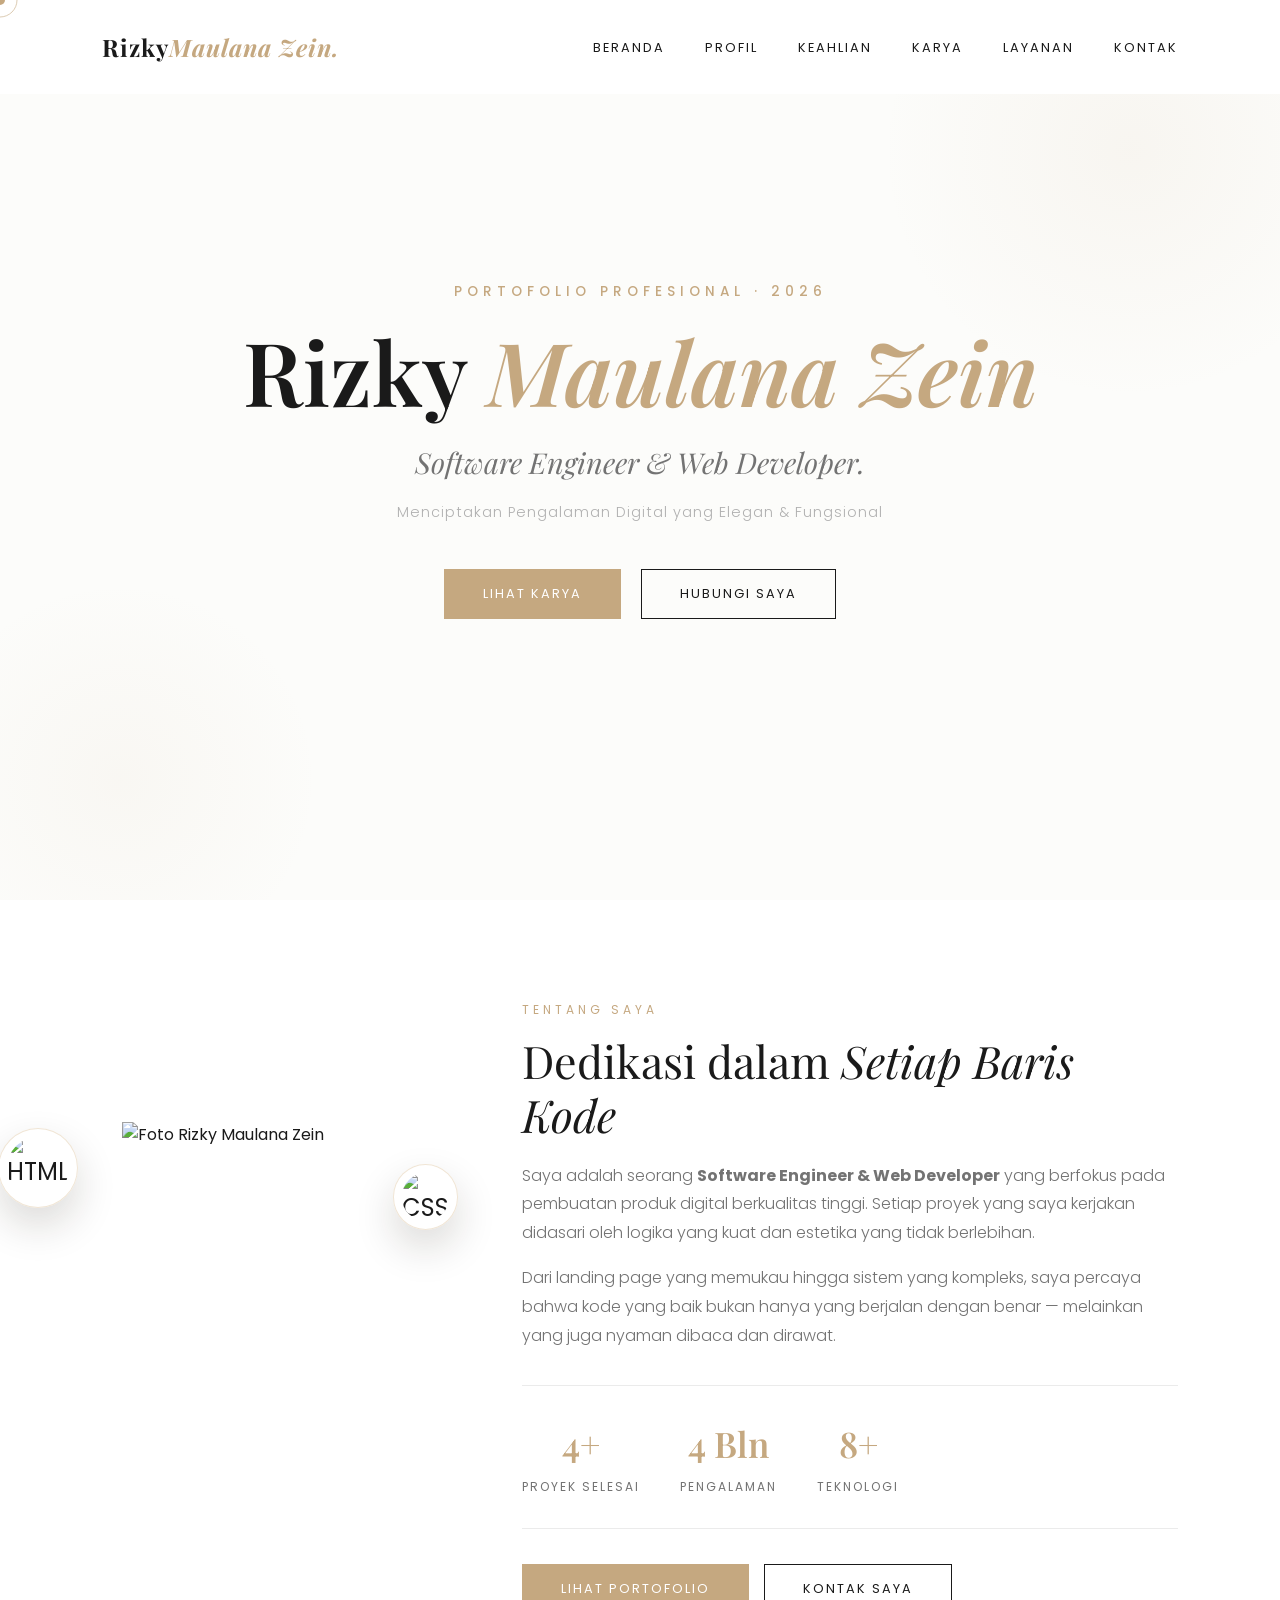
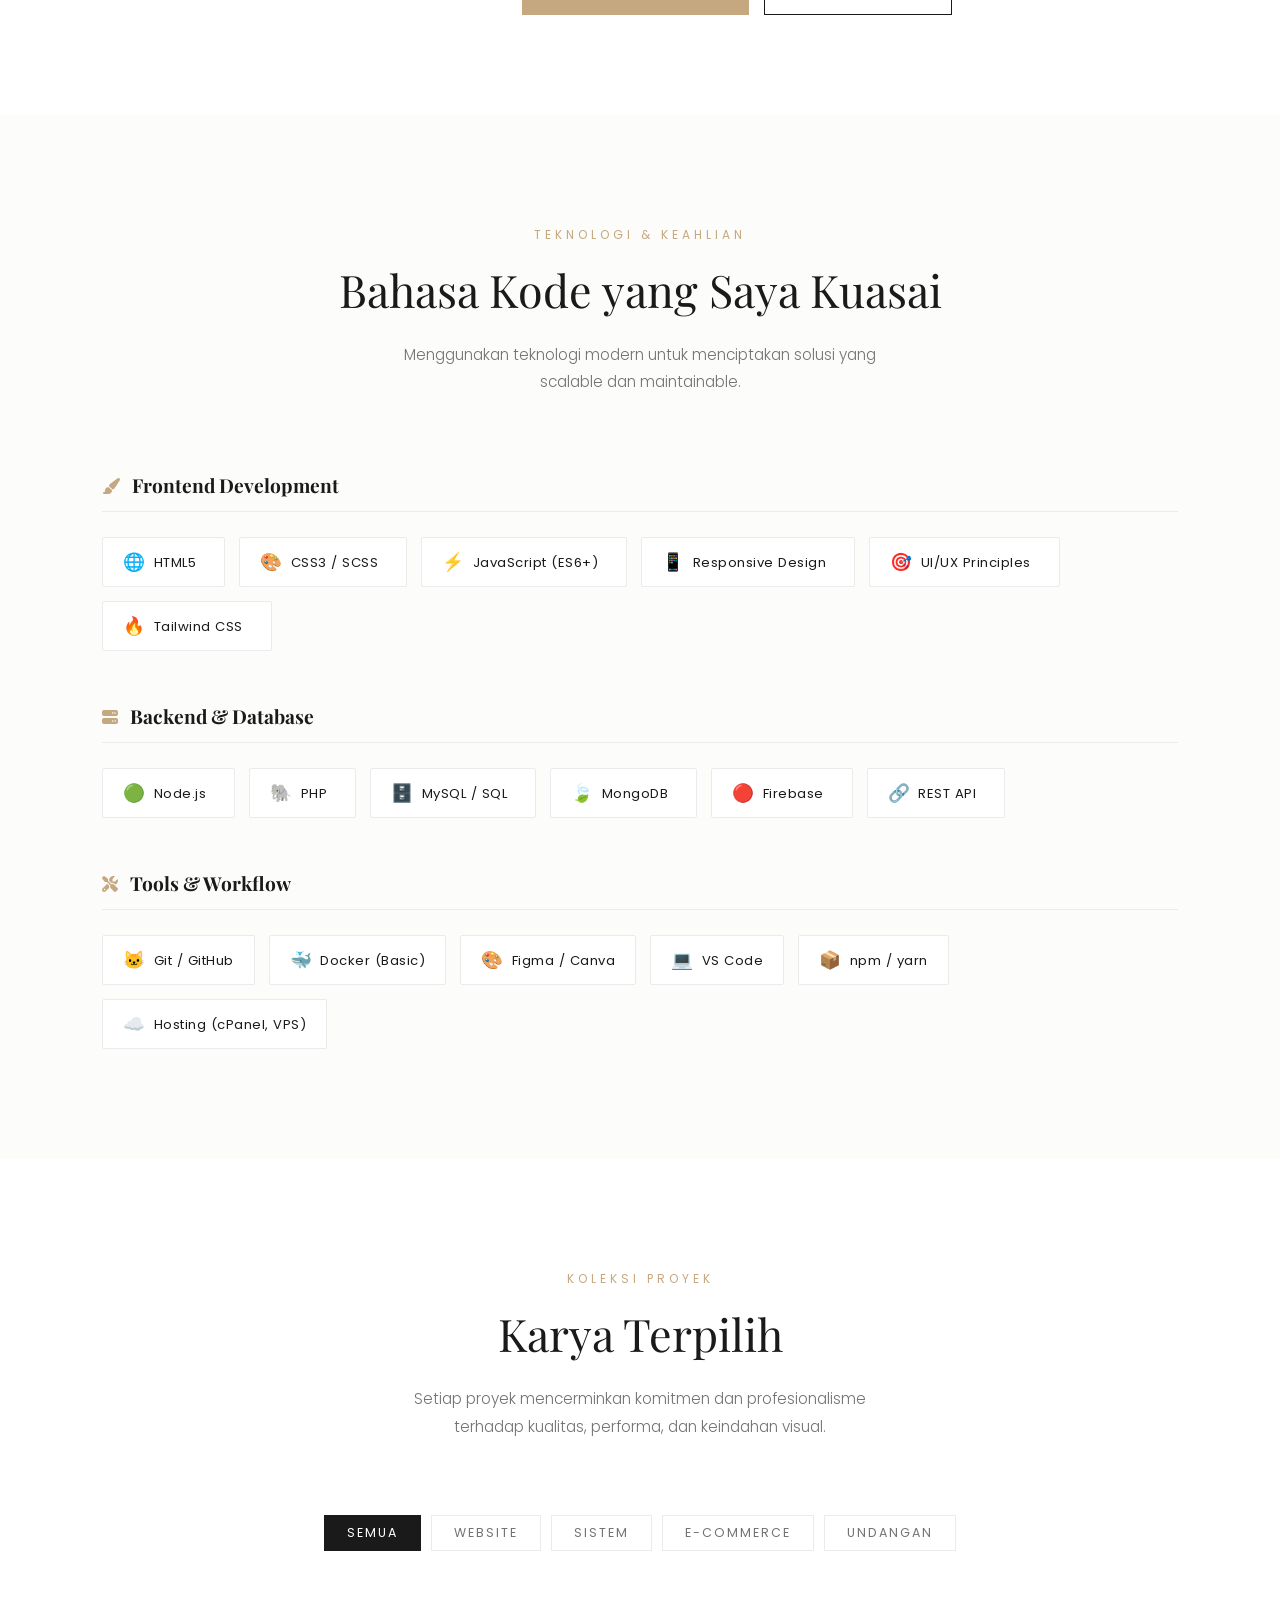
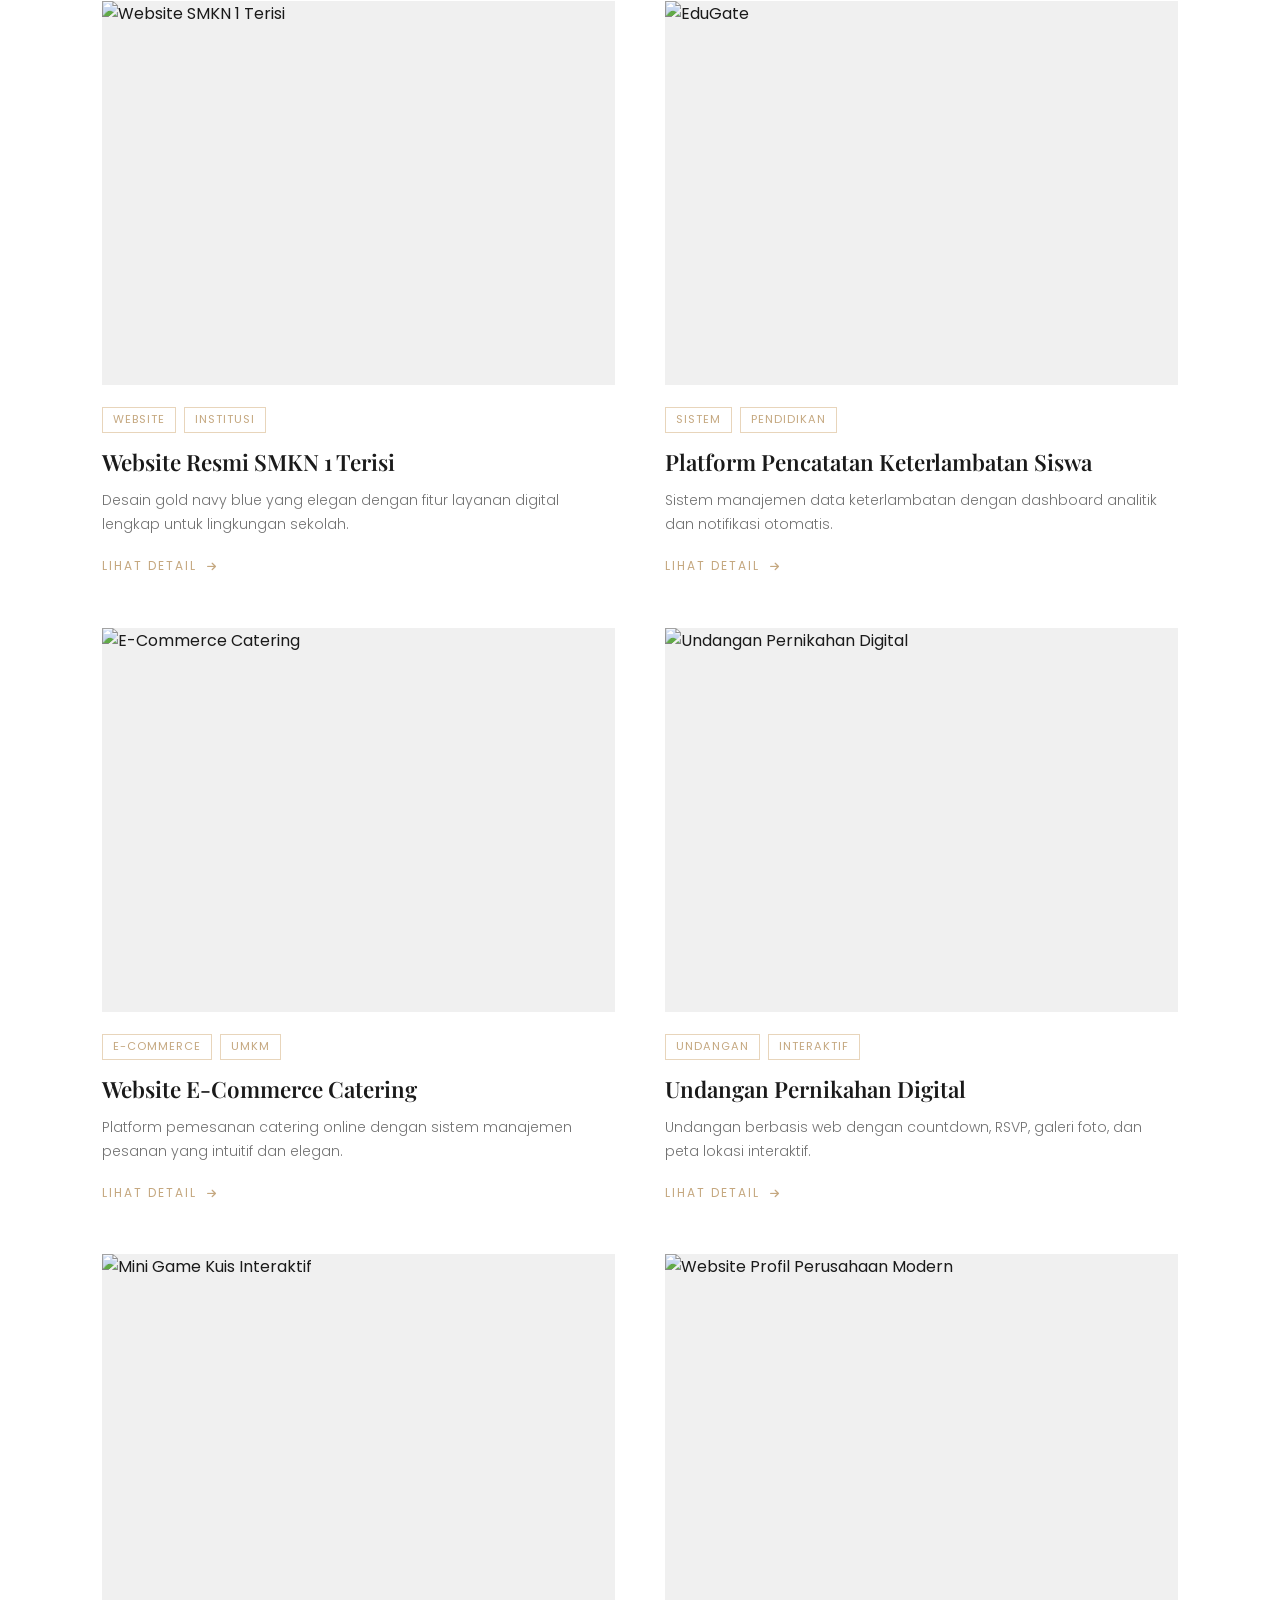
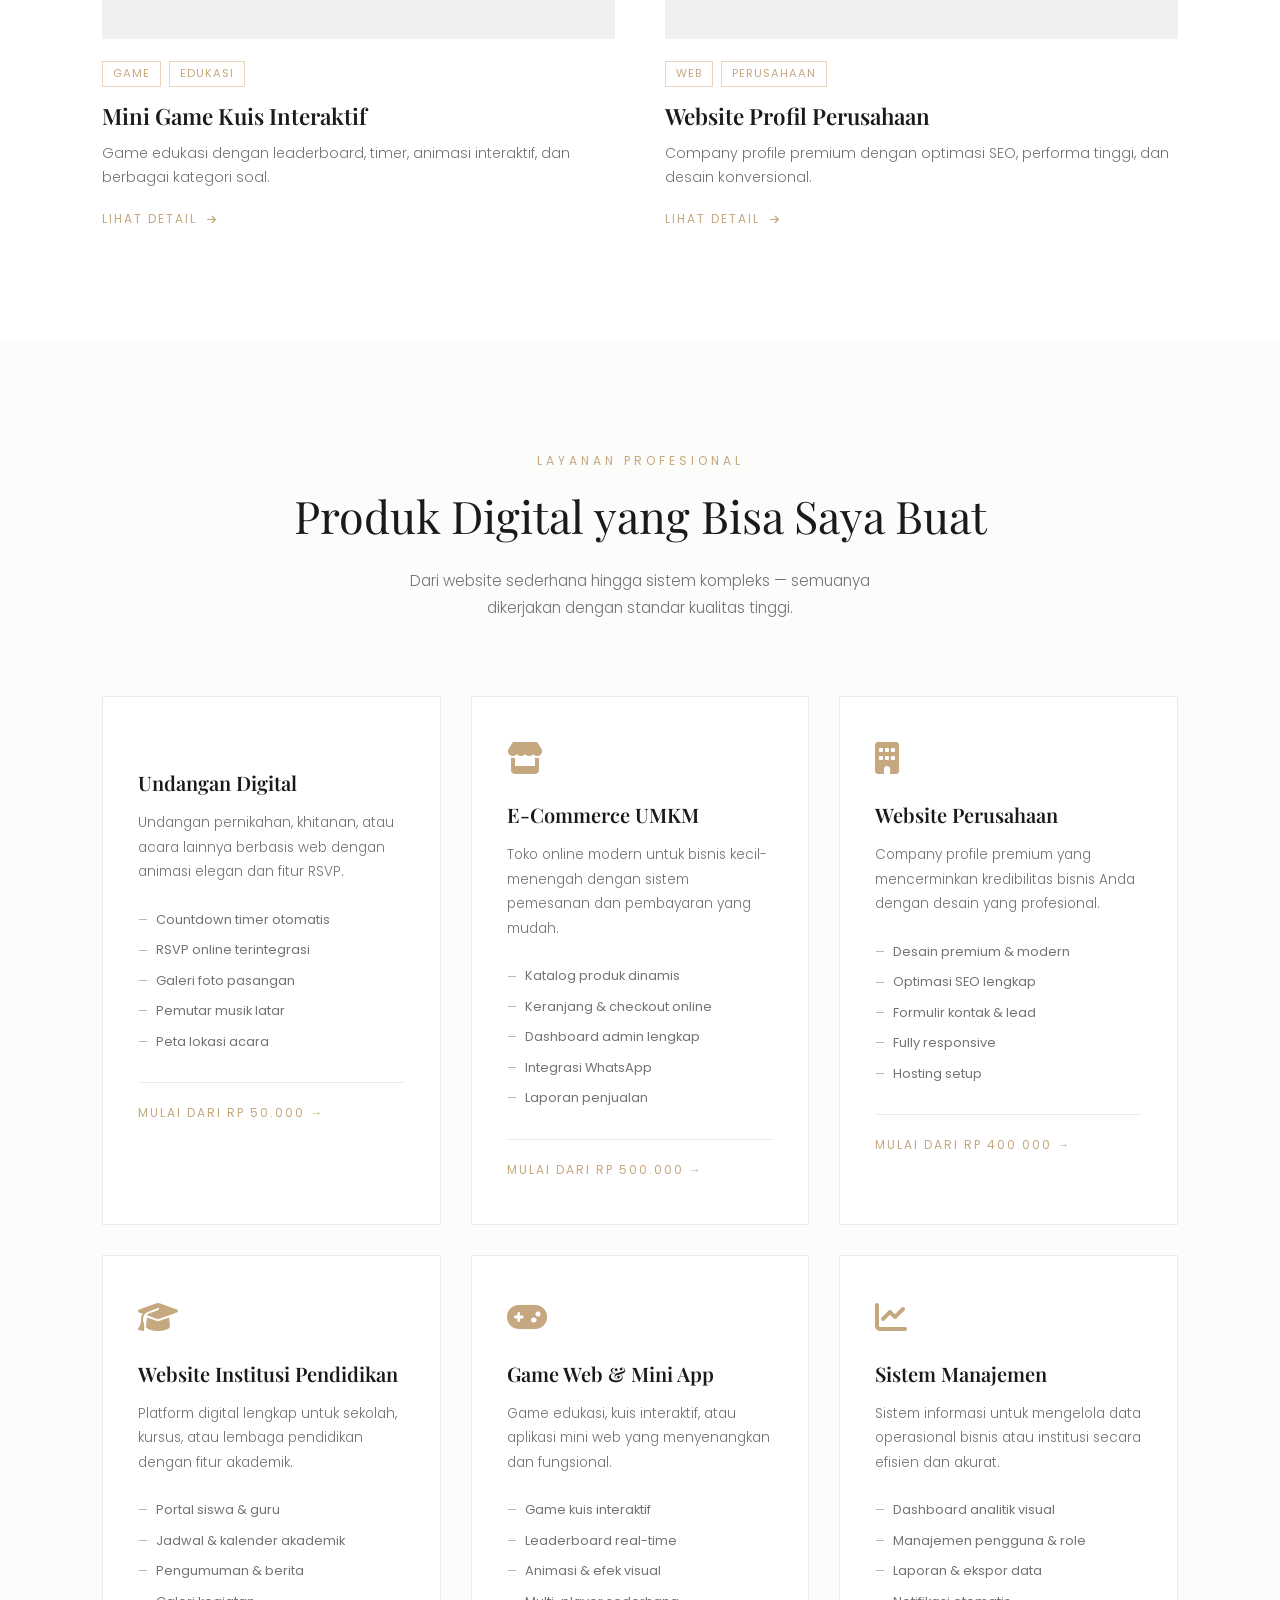
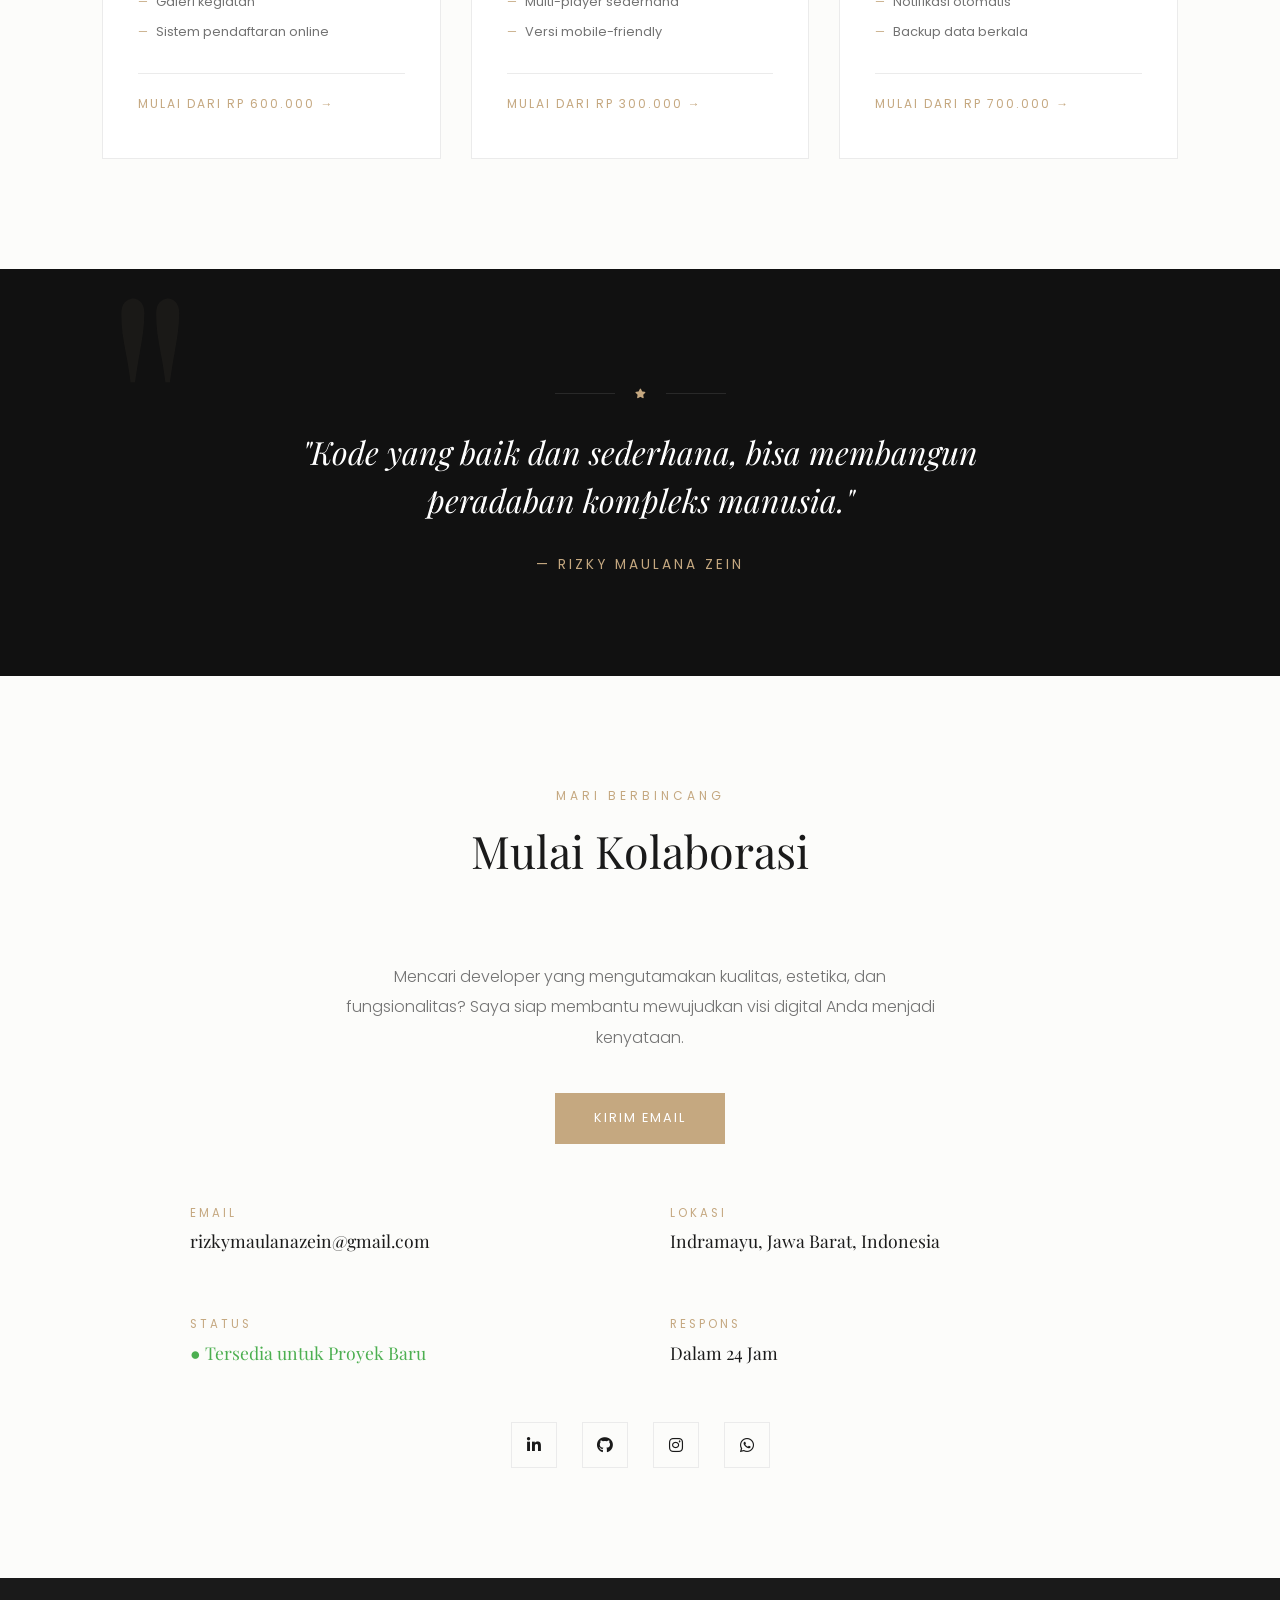
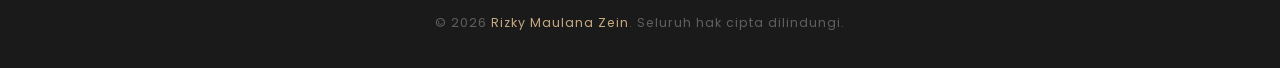
==== commit 3a3167f4: "commit upload" ====
--- a/index.html
+++ b/index.html
@@ -11,7 +11,7 @@
     <!-- Font Awesome -->
     <link rel="stylesheet" href="https://cdnjs.cloudflare.com/ajax/libs/font-awesome/6.4.0/css/all.min.css">
     <!-- CSS -->
-    <link rel="stylesheet" href="portofolio.css">
+    <link rel="stylesheet" href="index.css">
 </head>
 <body>
 
@@ -591,6 +591,6 @@
     </div>
 
     <!-- JavaScript -->
-    <script src="portofolio.js"></script>
+    <script src="index.js"></script>
 </body>
-</html>
+</html>
--- a/index.css
+++ b/index.css
@@ -0,0 +1,730 @@
+/* ============================================
+   PORTFOLIO - RIZKY MAULANA ZEIN
+   CSS UTAMA — Tema Elegan & Minimalis
+   ============================================ */
+
+:root {
+    --bg-color: #ffffff;
+    --bg-secondary: #fcfcfa;
+    --bg-dark: #111111;
+    --text-dark: #1a1a1a;
+    --text-muted: #737373;
+    --text-light: #b0b0b0;
+    --accent-gold: #c5a880;
+    --accent-gold-light: #e8d5bb;
+    --accent-gold-dark: #9a7d5a;
+    --border-light: #ebebeb;
+    --font-serif: 'Playfair Display', serif;
+    --font-sans: 'Poppins', sans-serif;
+    --transition: all 0.4s cubic-bezier(0.2, 0.8, 0.2, 1);
+    --shadow-soft: 0 10px 40px rgba(0,0,0,0.06);
+    --shadow-hover: 0 20px 60px rgba(197,168,128,0.15);
+}
+
+*, *::before, *::after {
+    margin: 0; padding: 0;
+    box-sizing: border-box;
+    scroll-behavior: smooth;
+}
+
+body {
+    background-color: var(--bg-color);
+    color: var(--text-dark);
+    font-family: var(--font-sans);
+    overflow-x: hidden;
+    line-height: 1.6;
+    cursor: none;
+}
+
+/* ---- CURSOR CUSTOM ---- */
+.cursor {
+    width: 10px; height: 10px;
+    background: var(--accent-gold);
+    border-radius: 50%;
+    position: fixed; top: 0; left: 0;
+    pointer-events: none;
+    z-index: 99999;
+    transform: translate(-50%, -50%);
+    transition: transform 0.1s, width 0.3s, height 0.3s, background 0.3s;
+}
+.cursor-follower {
+    width: 35px; height: 35px;
+    border: 1.5px solid var(--accent-gold);
+    border-radius: 50%;
+    position: fixed; top: 0; left: 0;
+    pointer-events: none;
+    z-index: 99998;
+    transform: translate(-50%, -50%);
+    transition: transform 0.15s ease, width 0.3s, height 0.3s, opacity 0.3s;
+    opacity: 0.6;
+}
+.cursor.expand { width: 20px; height: 20px; }
+.cursor-follower.expand { width: 60px; height: 60px; opacity: 0.2; }
+
+/* ---- SCROLLBAR ---- */
+::-webkit-scrollbar { width: 4px; }
+::-webkit-scrollbar-track { background: #fafafa; }
+::-webkit-scrollbar-thumb { background: var(--accent-gold-light); border-radius: 2px; }
+
+/* ---- NAVBAR ---- */
+nav {
+    position: fixed; top: 0; width: 100%;
+    display: flex; justify-content: space-between; align-items: center;
+    padding: 28px 8%;
+    background: rgba(255,255,255,0.93);
+    backdrop-filter: blur(8px);
+    -webkit-backdrop-filter: blur(8px);
+    z-index: 1000;
+    transition: padding 0.3s ease, box-shadow 0.3s ease;
+}
+nav.scrolled {
+    padding: 14px 8%;
+    box-shadow: 0 2px 20px rgba(0,0,0,0.06);
+    border-bottom: 1px solid var(--border-light);
+}
+.logo {
+    font-family: var(--font-serif); font-size: 1.5rem; font-weight: 700;
+    color: var(--text-dark); text-decoration: none; letter-spacing: 1px;
+}
+.logo span { color: var(--accent-gold); font-style: italic; }
+.nav-links { display: flex; list-style: none; gap: 40px; }
+.nav-links a {
+    color: var(--text-dark); text-decoration: none;
+    font-size: 0.8rem; text-transform: uppercase; letter-spacing: 2px;
+    transition: color 0.3s; position: relative; padding-bottom: 4px;
+}
+.nav-links a::after {
+    content: ''; position: absolute; bottom: 0; left: 0;
+    width: 0; height: 1px; background: var(--accent-gold);
+    transition: width 0.3s ease;
+}
+.nav-links a:hover { color: var(--accent-gold); }
+.nav-links a:hover::after { width: 100%; }
+.hamburger { display: none; cursor: pointer; font-size: 1.2rem; color: var(--text-dark); }
+
+/* ---- HERO SECTION ---- */
+header#home {
+    height: 100vh;
+    display: flex; align-items: center; justify-content: center;
+    text-align: center; padding: 0 5%;
+    background-color: var(--bg-secondary);
+    position: relative; overflow: hidden;
+}
+/* Dekorasi background hero */
+header#home::before {
+    content: '';
+    position: absolute; top: -100px; right: -100px;
+    width: 500px; height: 500px;
+    border-radius: 50%;
+    background: radial-gradient(circle, rgba(197,168,128,0.08) 0%, transparent 70%);
+    pointer-events: none;
+}
+header#home::after {
+    content: '';
+    position: absolute; bottom: -80px; left: -80px;
+    width: 400px; height: 400px;
+    border-radius: 50%;
+    background: radial-gradient(circle, rgba(197,168,128,0.06) 0%, transparent 70%);
+    pointer-events: none;
+}
+/* Bintang / partikel dekorasi */
+.hero-particles {
+    position: absolute; top: 0; left: 0;
+    width: 100%; height: 100%;
+    pointer-events: none; overflow: hidden;
+}
+.particle {
+    position: absolute; background: var(--accent-gold);
+    border-radius: 50%; opacity: 0;
+    animation: floatParticle linear infinite;
+}
+
+@keyframes floatParticle {
+    0% { opacity: 0; transform: translateY(100vh) scale(0); }
+    10% { opacity: 0.4; }
+    90% { opacity: 0.2; }
+    100% { opacity: 0; transform: translateY(-100px) scale(1.2); }
+}
+
+.hero-content { max-width: 900px; position: relative; z-index: 2; }
+.greeting {
+    font-size: 0.85rem; text-transform: uppercase; letter-spacing: 5px;
+    color: var(--accent-gold); margin-bottom: 20px; font-weight: 500;
+}
+.name {
+    font-family: var(--font-serif); font-size: 5.5rem; font-weight: 600;
+    line-height: 1.1; margin-bottom: 20px; color: var(--text-dark);
+}
+.name .highlight { color: var(--accent-gold); font-style: italic; }
+.title {
+    font-family: var(--font-serif); font-size: 1.8rem;
+    color: var(--text-muted); font-style: italic; font-weight: 400;
+    margin-bottom: 15px;
+}
+.hero-tagline {
+    font-size: 0.9rem; color: var(--text-light); letter-spacing: 1px;
+    margin-bottom: 45px; font-weight: 300;
+}
+.hero-buttons { display: flex; gap: 20px; justify-content: center; flex-wrap: wrap; }
+
+/* Tombol Elegan */
+.btn {
+    display: inline-block; padding: 14px 38px;
+    border: 1px solid var(--text-dark);
+    color: var(--text-dark); text-decoration: none;
+    font-size: 0.8rem; text-transform: uppercase;
+    letter-spacing: 2px; transition: var(--transition);
+    background: transparent; cursor: none;
+}
+.btn:hover { background: var(--text-dark); color: #fff; }
+.btn-gold {
+    background: var(--accent-gold); color: #fff; border-color: var(--accent-gold);
+}
+.btn-gold:hover { background: var(--accent-gold-dark); border-color: var(--accent-gold-dark); color: #fff; }
+
+/* ---- PROFILE INTRO SECTION (bawah hero) ---- */
+#profile-intro {
+    padding: 100px 8%;
+    background: var(--bg-color);
+    display: flex; align-items: center;
+    gap: 80px; overflow: hidden;
+}
+.profile-intro-photo {
+    flex: 0 0 340px;
+    position: relative;
+}
+.photo-frame {
+    width: 300px; height: 370px;
+    position: relative;
+    margin: 0 auto;
+}
+.photo-placeholder {
+    width: 100%; height: 100%;
+    background: transparent;
+    border: 0;
+    display: flex; flex-direction: column;
+    align-items: center; justify-content: center;
+    cursor: default; transition: var(--transition);
+    position: relative; overflow: hidden;
+    border-radius: 0;
+    z-index: 2;
+}
+.photo-placeholder img#profilePhotoMain {
+    width: 100%; height: 100%;
+    object-fit: cover; display: block;
+    border-radius: 0;
+}
+.photo-placeholder .upload-hint {
+    text-align: center; color: var(--text-muted); font-size: 0.85rem;
+    font-style: italic; padding: 20px;
+    display: flex; flex-direction: column; align-items: center; gap: 12px;
+}
+.photo-placeholder .upload-hint i { font-size: 2rem; color: var(--accent-gold-light); }
+
+/* Tech logos floating around photo */
+.tech-orbit {
+    position: absolute;
+    width: 140%; height: 128%;
+    top: -14%; left: -20%;
+    pointer-events: none;
+    z-index: 3;
+}
+.tech-badge {
+    position: absolute;
+    width: var(--badge-size, 68px); height: var(--badge-size, 68px);
+    background: rgba(255,255,255,0.86);
+    border-radius: 50%;
+    display: flex; align-items: center; justify-content: center;
+    border: 1px solid rgba(195, 154, 93, 0.26);
+    box-shadow: 0 18px 40px rgba(30, 22, 15, 0.16), inset 0 1px 0 rgba(255,255,255,0.85);
+    font-size: 1.5rem;
+    backdrop-filter: blur(8px);
+    animation: orbitFloat var(--float-speed, 4s) ease-in-out infinite;
+    opacity: 0; /* akan di-set visible via JS */
+    overflow: hidden;
+    padding: 8px;
+}
+.tech-badge img {
+    width: 100%;
+    height: 100%;
+    border-radius: 50%;
+    object-fit: cover;
+    object-position: center;
+}
+@keyframes orbitFloat {
+    0%, 100% { transform: translate3d(0, 0, 0) rotate(var(--rotate, 0deg)); }
+    50% { transform: translate3d(var(--float-x, 8px), var(--float-y, -18px), 0) rotate(calc(var(--rotate, 0deg) + 8deg)); }
+}
+
+.profile-intro-text { flex: 1; }
+.profile-intro-text .section-subtitle {
+    font-size: 0.75rem; text-transform: uppercase;
+    letter-spacing: 4px; color: var(--accent-gold); margin-bottom: 15px;
+    display: block;
+}
+.profile-intro-text h2 {
+    font-family: var(--font-serif); font-size: 2.8rem;
+    font-weight: 400; margin-bottom: 20px; line-height: 1.2;
+}
+.profile-intro-text p {
+    color: var(--text-muted); font-size: 1rem; font-weight: 300;
+    margin-bottom: 16px; line-height: 1.8;
+}
+.profile-stats {
+    display: flex; gap: 40px; margin: 35px 0;
+    padding: 30px 0; border-top: 1px solid var(--border-light);
+    border-bottom: 1px solid var(--border-light);
+}
+.stat-item { text-align: center; }
+.stat-number {
+    font-family: var(--font-serif); font-size: 2.2rem;
+    color: var(--accent-gold); font-weight: 600; display: block;
+}
+.stat-label {
+    font-size: 0.75rem; text-transform: uppercase;
+    letter-spacing: 2px; color: var(--text-muted);
+}
+
+/* ---- GLOBAL SECTION ---- */
+section { padding: 110px 8%; background-color: var(--bg-color); }
+.section-header { text-align: center; margin-bottom: 75px; }
+.section-subtitle {
+    font-size: 0.75rem; text-transform: uppercase;
+    letter-spacing: 4px; color: var(--accent-gold);
+}
+.section-title {
+    font-family: var(--font-serif); font-size: 2.8rem;
+    font-weight: 400; color: var(--text-dark); margin-top: 10px;
+}
+.section-desc {
+    font-size: 0.95rem; color: var(--text-muted);
+    max-width: 500px; margin: 15px auto 0;
+    font-weight: 300; line-height: 1.8;
+}
+
+/* ---- SKILLS / KODE SECTION ---- */
+#skills { background: var(--bg-secondary); }
+.skills-categories { display: flex; flex-direction: column; gap: 50px; }
+.skill-category-title {
+    font-family: var(--font-serif); font-size: 1.2rem;
+    color: var(--text-dark); margin-bottom: 25px;
+    padding-bottom: 10px; border-bottom: 1px solid var(--border-light);
+    display: flex; align-items: center; gap: 12px;
+}
+.skill-category-title i { color: var(--accent-gold); font-size: 1rem; }
+.skills-grid {
+    display: flex; flex-wrap: wrap; gap: 14px;
+}
+.skill-tag {
+    display: flex; align-items: center; gap: 8px;
+    padding: 10px 20px;
+    border: 1px solid var(--border-light);
+    background: white;
+    font-size: 0.82rem; color: var(--text-dark);
+    letter-spacing: 0.5px;
+    transition: var(--transition);
+    border-radius: 2px;
+    cursor: default;
+}
+.skill-tag:hover {
+    border-color: var(--accent-gold);
+    background: var(--accent-gold-light);
+    transform: translateY(-3px);
+    box-shadow: var(--shadow-hover);
+}
+.skill-tag .skill-icon { font-size: 1.1rem; }
+.skill-bar-wrap { margin-top: 5px; }
+.skill-bar-bg {
+    height: 2px; background: var(--border-light);
+    width: 100%; border-radius: 2px; overflow: hidden;
+}
+.skill-bar-fill {
+    height: 100%; background: var(--accent-gold);
+    border-radius: 2px; width: 0;
+    transition: width 1.5s cubic-bezier(0.2, 0.8, 0.2, 1);
+}
+
+/* ---- PROJECTS / KARYA SECTION ---- */
+.project-filters {
+    display: flex; justify-content: center;
+    gap: 10px; margin-bottom: 50px; flex-wrap: wrap;
+}
+.filter-btn {
+    padding: 8px 22px; border: 1px solid var(--border-light);
+    background: transparent; color: var(--text-muted);
+    font-family: var(--font-sans); font-size: 0.78rem;
+    text-transform: uppercase; letter-spacing: 2px;
+    cursor: pointer; transition: var(--transition);
+}
+.filter-btn.active, .filter-btn:hover {
+    background: var(--text-dark); color: white;
+    border-color: var(--text-dark);
+}
+.project-grid {
+    display: grid;
+    grid-template-columns: repeat(auto-fill, minmax(360px, 1fr));
+    gap: 50px;
+}
+.project-card { cursor: pointer; transition: var(--transition); }
+.project-img-wrapper {
+    overflow: hidden; margin-bottom: 22px;
+    aspect-ratio: 4/3; background-color: #f0f0f0;
+    position: relative;
+}
+.project-img {
+    width: 100%; height: 100%; object-fit: cover;
+    transition: transform 0.8s ease, filter 0.7s ease;
+    filter: grayscale(15%);
+}
+.project-card:hover .project-img { transform: scale(1.04); filter: grayscale(0%); }
+.project-overlay {
+    position: absolute; inset: 0;
+    background: rgba(26,26,26,0); 
+    display: flex; align-items: center; justify-content: center;
+    transition: background 0.5s ease;
+}
+.project-card:hover .project-overlay { background: rgba(26,26,26,0.55); }
+.overlay-content {
+    opacity: 0; transform: translateY(15px);
+    transition: all 0.4s ease; color: white; text-align: center;
+}
+.project-card:hover .overlay-content { opacity: 1; transform: translateY(0); }
+.overlay-content .view-btn {
+    display: inline-block; padding: 10px 28px;
+    border: 1px solid white; color: white;
+    font-size: 0.75rem; text-transform: uppercase;
+    letter-spacing: 2px; text-decoration: none;
+    transition: var(--transition); cursor: none;
+}
+.overlay-content .view-btn:hover { background: white; color: var(--text-dark); }
+.project-tags { display: flex; gap: 8px; flex-wrap: wrap; margin-bottom: 12px; }
+.project-tag {
+    font-size: 0.7rem; text-transform: uppercase;
+    letter-spacing: 1px; color: var(--accent-gold);
+    padding: 3px 10px; border: 1px solid var(--accent-gold-light);
+}
+.project-info h3 {
+    font-family: var(--font-serif); font-size: 1.4rem;
+    font-weight: 600; margin-bottom: 8px; color: var(--text-dark);
+}
+.project-info p {
+    font-size: 0.88rem; color: var(--text-muted);
+    font-weight: 300; margin-bottom: 15px; line-height: 1.7;
+}
+.project-link {
+    font-size: 0.75rem; text-transform: uppercase;
+    letter-spacing: 2px; color: var(--accent-gold);
+    text-decoration: none; border-bottom: 1px solid transparent;
+    transition: border-color 0.3s;
+}
+.project-link:hover { border-color: var(--accent-gold); }
+
+/* ---- MODAL DETAIL KARYA ---- */
+.modal-overlay {
+    position: fixed; inset: 0;
+    background: rgba(10,10,10,0.85);
+    z-index: 9000; display: none;
+    align-items: center; justify-content: center;
+    padding: 30px; backdrop-filter: blur(4px);
+}
+.modal-overlay.active { display: flex; }
+.modal-box {
+    background: white; max-width: 800px; width: 100%;
+    max-height: 90vh; overflow-y: auto;
+    padding: 60px; position: relative;
+    animation: modalIn 0.4s cubic-bezier(0.2, 0.8, 0.2, 1);
+}
+@keyframes modalIn {
+    from { opacity: 0; transform: translateY(40px) scale(0.97); }
+    to { opacity: 1; transform: translateY(0) scale(1); }
+}
+.modal-close {
+    position: absolute; top: 25px; right: 30px;
+    font-size: 1.2rem; cursor: pointer; color: var(--text-muted);
+    transition: color 0.3s; background: none; border: none;
+}
+.modal-close:hover { color: var(--text-dark); }
+.modal-tag {
+    font-size: 0.72rem; text-transform: uppercase;
+    letter-spacing: 3px; color: var(--accent-gold); margin-bottom: 12px;
+}
+.modal-title {
+    font-family: var(--font-serif); font-size: 2.2rem;
+    font-weight: 600; margin-bottom: 20px; line-height: 1.2;
+}
+.modal-img {
+    width: 100%; aspect-ratio: 16/9; object-fit: cover;
+    margin-bottom: 30px; background: #f0f0f0;
+    display: block;
+}
+
+/* ---- MODAL SLIDER ---- */
+.modal-slider {
+    position: relative;
+    width: 100%;
+    margin-bottom: 30px;
+    overflow: hidden;
+    border-radius: 8px;
+}
+.slider-container {
+    display: flex;
+    transition: transform 0.3s ease;
+    width: 100%;
+}
+.slider-container img {
+    width: 100%;
+    aspect-ratio: 16/9;
+    object-fit: cover;
+    flex-shrink: 0;
+    display: block;
+}
+.slider-btn {
+    position: absolute;
+    top: 50%;
+    transform: translateY(-50%);
+    background: rgba(197, 168, 128, 0.9);
+    color: white;
+    border: none;
+    width: 40px;
+    height: 40px;
+    border-radius: 50%;
+    cursor: pointer;
+    font-size: 1.2rem;
+    display: flex;
+    align-items: center;
+    justify-content: center;
+    transition: background 0.3s;
+    z-index: 10;
+}
+.slider-btn:hover {
+    background: var(--accent-gold);
+}
+.slider-btn.prev {
+    left: 15px;
+}
+.slider-btn.next {
+    right: 15px;
+}
+.slider-dots {
+    position: absolute;
+    bottom: 15px;
+    left: 50%;
+    transform: translateX(-50%);
+    display: flex;
+    gap: 8px;
+}
+.slider-dot {
+    width: 8px;
+    height: 8px;
+    border-radius: 50%;
+    background: rgba(255, 255, 255, 0.5);
+    cursor: pointer;
+    transition: background 0.3s;
+}
+.slider-dot.active {
+    background: var(--accent-gold);
+}
+
+.modal-desc { color: var(--text-muted); font-size: 0.95rem; line-height: 1.9; margin-bottom: 25px; }
+.modal-tech-list { display: flex; flex-wrap: wrap; gap: 10px; margin-bottom: 30px; }
+.modal-tech {
+    font-size: 0.75rem; padding: 6px 16px;
+    border: 1px solid var(--border-light); color: var(--text-dark);
+    text-transform: uppercase; letter-spacing: 1px;
+}
+.modal-links { display: flex; gap: 15px; flex-wrap: wrap; }
+
+/* ---- SERVICES / PRODUK DIGITAL ---- */
+#services { background: var(--bg-secondary); }
+.services-grid {
+    display: grid;
+    grid-template-columns: repeat(auto-fill, minmax(280px, 1fr));
+    gap: 30px;
+}
+.service-card {
+    background: white; padding: 45px 35px;
+    border: 1px solid var(--border-light);
+    transition: var(--transition); position: relative;
+    overflow: hidden;
+}
+.service-card::before {
+    content: '';
+    position: absolute; top: 0; left: 0;
+    width: 3px; height: 0;
+    background: var(--accent-gold);
+    transition: height 0.4s ease;
+}
+.service-card:hover { transform: translateY(-6px); box-shadow: var(--shadow-hover); }
+.service-card:hover::before { height: 100%; }
+.service-icon {
+    font-size: 2rem; margin-bottom: 25px;
+    color: var(--accent-gold); display: block;
+}
+.service-card h3 {
+    font-family: var(--font-serif); font-size: 1.25rem;
+    font-weight: 600; margin-bottom: 12px;
+}
+.service-card p {
+    font-size: 0.85rem; color: var(--text-muted);
+    font-weight: 300; line-height: 1.8; margin-bottom: 20px;
+}
+.service-features { list-style: none; }
+.service-features li {
+    font-size: 0.8rem; color: var(--text-muted);
+    padding: 5px 0; display: flex; align-items: center; gap: 8px;
+}
+.service-features li::before {
+    content: '—'; color: var(--accent-gold); font-size: 0.7rem;
+}
+.service-price {
+    margin-top: 25px; padding-top: 20px;
+    border-top: 1px solid var(--border-light);
+    font-size: 0.75rem; text-transform: uppercase;
+    letter-spacing: 2px; color: var(--accent-gold);
+}
+
+/* ---- ABOUT SECTION ---- */
+#about { background: var(--bg-color); }
+.about-grid { display: grid; grid-template-columns: 1fr 1fr; gap: 70px; align-items: center; }
+.about-text p { font-size: 1rem; color: var(--text-muted); margin-bottom: 18px; font-weight: 300; line-height: 1.9; }
+
+/* ---- TESTIMONIAL / QUOTE SECTION ---- */
+#testimonial {
+    background: var(--bg-dark); padding: 100px 8%;
+    text-align: center; position: relative; overflow: hidden;
+}
+#testimonial::before {
+    content: '"';
+    position: absolute; top: -30px; left: 8%;
+    font-family: var(--font-serif); font-size: 20rem;
+    color: rgba(197,168,128,0.05); line-height: 1;
+    pointer-events: none;
+}
+.testimonial-quote {
+    font-family: var(--font-serif); font-size: 2rem;
+    color: white; font-style: italic; font-weight: 400;
+    max-width: 800px; margin: 0 auto 30px;
+    line-height: 1.5; position: relative; z-index: 1;
+}
+.testimonial-author { color: var(--accent-gold); font-size: 0.85rem; letter-spacing: 3px; text-transform: uppercase; }
+
+/* ---- CONTACT SECTION ---- */
+#contact { background-color: var(--bg-secondary); text-align: center; }
+.contact-text {
+    max-width: 600px; margin: 0 auto 40px auto;
+    color: var(--text-muted); font-size: 1rem;
+    font-weight: 300; line-height: 1.9;
+}
+.contact-grid {
+    display: grid; grid-template-columns: 1fr 1fr;
+    gap: 60px; text-align: left; max-width: 900px;
+    margin: 60px auto 0;
+}
+.contact-info-item { display: flex; flex-direction: column; gap: 5px; }
+.contact-label {
+    font-size: 0.72rem; text-transform: uppercase;
+    letter-spacing: 3px; color: var(--accent-gold);
+}
+.contact-value {
+    font-family: var(--font-serif); font-size: 1.1rem;
+    color: var(--text-dark); text-decoration: none;
+    transition: color 0.3s;
+}
+.contact-value:hover { color: var(--accent-gold); }
+.social-links { display: flex; justify-content: center; gap: 25px; margin-top: 55px; }
+.social-links a {
+    width: 46px; height: 46px; border: 1px solid var(--border-light);
+    display: flex; align-items: center; justify-content: center;
+    font-size: 1rem; color: var(--text-dark);
+    transition: var(--transition); text-decoration: none;
+}
+.social-links a:hover {
+    border-color: var(--accent-gold); color: var(--accent-gold);
+    transform: translateY(-4px);
+    box-shadow: 0 8px 20px rgba(197,168,128,0.2);
+}
+
+/* ---- FOOTER ---- */
+footer {
+    background: var(--text-dark); color: rgba(255,255,255,0.3);
+    text-align: center; padding: 35px;
+    font-size: 0.78rem; letter-spacing: 1px;
+}
+footer span { color: var(--accent-gold); }
+
+/* ---- DECORATIVE ELEMENTS ---- */
+.ornament-line {
+    display: flex; align-items: center; justify-content: center;
+    gap: 20px; margin: 20px 0;
+}
+.ornament-line span { width: 60px; height: 1px; background: var(--border-light); }
+.ornament-line i { color: var(--accent-gold-light); font-size: 0.7rem; }
+
+/* ---- FADE ANIMATIONS ---- */
+.fade-up {
+    opacity: 0; transform: translateY(35px);
+    transition: opacity 0.9s cubic-bezier(0.2, 0.8, 0.2, 1), transform 0.9s cubic-bezier(0.2, 0.8, 0.2, 1);
+}
+.fade-up.visible { opacity: 1; transform: translateY(0); }
+.fade-up.delay-1 { transition-delay: 0.15s; }
+.fade-up.delay-2 { transition-delay: 0.3s; }
+.fade-up.delay-3 { transition-delay: 0.45s; }
+
+/* ---- RESPONSIVE ---- */
+@media (max-width: 768px) {
+    nav { padding: 18px 5%; }
+    .hamburger { display: block; }
+    .nav-links {
+        position: fixed; top: 0; right: -100%; width: 100vw; height: 100vh;
+        background: white; flex-direction: column;
+        justify-content: center; align-items: center;
+        transition: right 0.4s ease; gap: 40px;
+    }
+    .nav-links.active { right: 0; }
+    .nav-links a { font-size: 1.1rem; }
+    .name { font-size: 2.8rem; }
+    .title { font-size: 1.3rem; }
+    #profile-intro { flex-direction: column; gap: 40px; text-align: center; }
+    .photo-frame { margin: 0 auto; }
+    .profile-stats { justify-content: center; }
+    .about-grid { grid-template-columns: 1fr; }
+    .contact-grid { grid-template-columns: 1fr; gap: 30px; text-align: center; }
+    .project-grid {
+        display: flex; flex-wrap: nowrap; overflow-x: auto;
+        scroll-snap-type: x mandatory; gap: 20px; padding-bottom: 20px;
+        -webkit-overflow-scrolling: touch;
+    }
+    .project-grid::-webkit-scrollbar { display: none; }
+    .project-card { min-width: 85%; scroll-snap-align: center; }
+    .services-grid { grid-template-columns: 1fr; }
+    .modal-box { padding: 35px 25px; }
+    body { cursor: auto; }
+    .cursor, .cursor-follower { display: none; }
+}
+
+/* ---- LOADING SCREEN ---- */
+#loading-screen {
+    position: fixed; inset: 0; background: white;
+    display: flex; align-items: center; justify-content: center;
+    z-index: 99999; flex-direction: column; gap: 20px;
+    transition: opacity 0.6s ease, visibility 0.6s ease;
+}
+#loading-screen.hidden { opacity: 0; visibility: hidden; pointer-events: none; }
+.loading-logo {
+    font-family: var(--font-serif); font-size: 2rem;
+    color: var(--text-dark); letter-spacing: 2px;
+}
+.loading-logo span { color: var(--accent-gold); font-style: italic; }
+.loading-bar-bg {
+    width: 200px; height: 1px; background: var(--border-light);
+    position: relative; overflow: hidden;
+}
+.loading-bar-fill {
+    position: absolute; top: 0; left: -100%; 
+    width: 100%; height: 100%;
+    background: var(--accent-gold);
+    animation: loadingAnim 1.8s ease forwards;
+}
+@keyframes loadingAnim {
+    to { left: 0; }
+}
